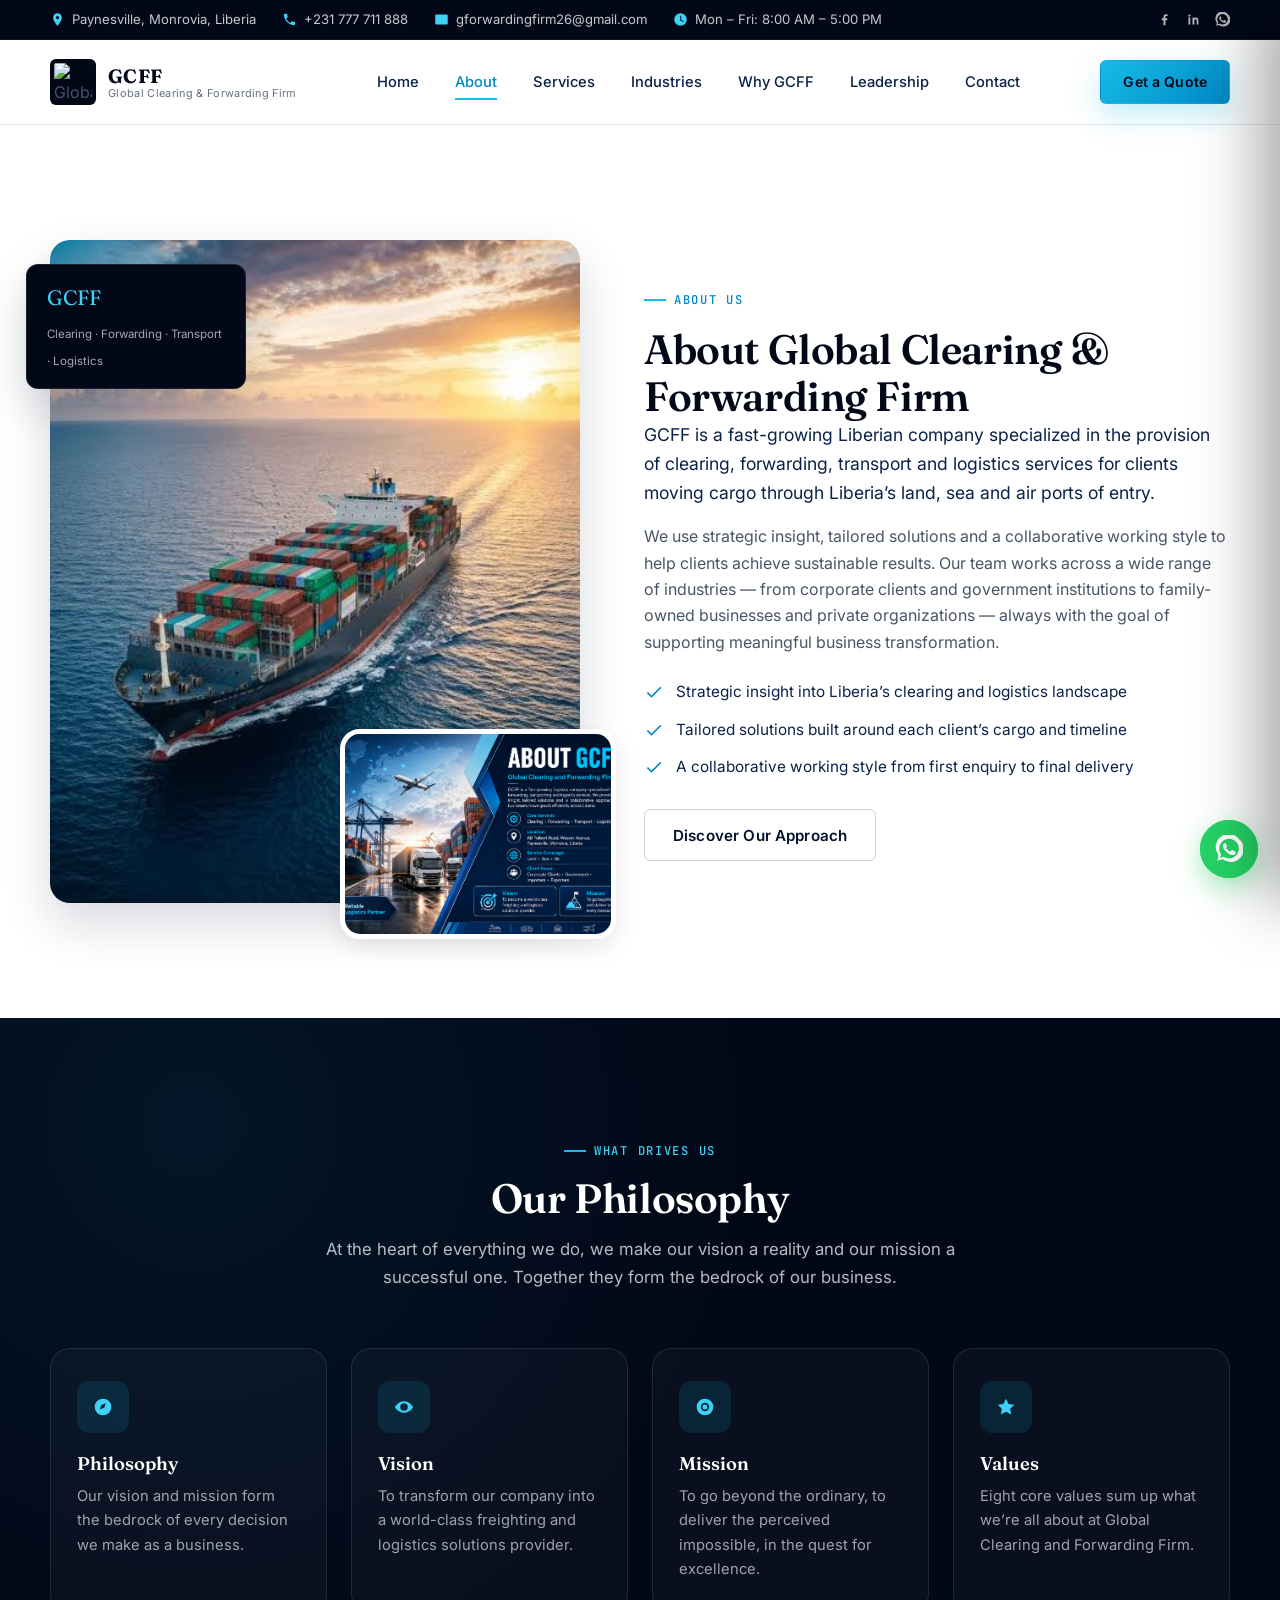
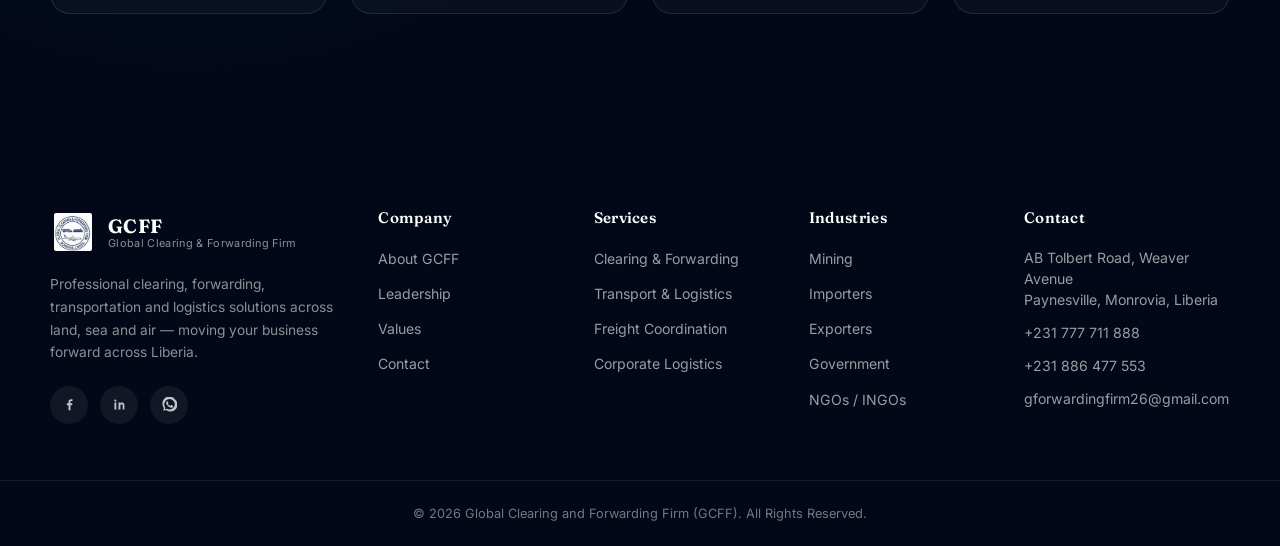
==== about.html @ 7c4c85eb "Add files via upload" ====
<!DOCTYPE html>
<html lang="en">
<head>
  <meta charset="UTF-8">
  <meta name="viewport" content="width=device-width, initial-scale=1.0">
  <title>Global Clearing & Forwarding Firm | Clearing, Transport & Logistics Liberia</title>
  <meta name="description" content="GCFF (Global Clearing and Forwarding Firm) provides professional clearing, forwarding, transportation and logistics solutions across land, sea and air in Paynesville, Monrovia, Liberia. Request a quote today.">
  <meta name="keywords" content="clearing and forwarding Liberia, freight forwarding Monrovia, customs clearing Liberia, logistics company Liberia, transport company Paynesville, GCFF, sea freight Liberia, air freight Liberia, land freight Liberia">
  <meta name="author" content="Global Clearing and Forwarding Firm (GCFF)">
  <meta name="theme-color" content="#0a1128">
  <link rel="canonical" href="https://www.gcffliberia.com/">

  <!-- Open Graph -->
  <meta property="og:type" content="website">
  <meta property="og:site_name" content="Global Clearing and Forwarding Firm">
  <meta property="og:title" content="Global Clearing & Forwarding Firm | Clearing, Transport & Logistics Liberia">
  <meta property="og:description" content="Professional clearing, forwarding, transportation and logistics solutions across land, sea and air. Serving importers, exporters, mining companies, NGOs and government agencies across Liberia.">
  <meta property="og:image" content="Image/background.jpeg">
  <meta property="og:url" content="https://www.gcffliberia.com/">
  <meta property="og:locale" content="en_LR">

  <!-- Twitter -->
  <meta name="twitter:card" content="summary_large_image">
  <meta name="twitter:title" content="Global Clearing & Forwarding Firm | Liberia Logistics Partner">
  <meta name="twitter:description" content="Clearing, forwarding, transport and logistics across land, sea and air in Liberia.">
  <meta name="twitter:image" content="Image/background.jpeg">

  <!-- Favicons -->
  <link rel="icon" type="image/png" sizes="32x32" href="Image/About1.png">
  <link rel="icon" type="image/png" sizes="16x16" href="Image/About1.png">
  <link rel="apple-touch-icon" sizes="180x180" href="Image/About1.png">

  <!-- Fonts -->
  <link rel="preconnect" href="https://fonts.googleapis.com">
  <link rel="preconnect" href="https://fonts.gstatic.com" crossorigin>
  <link href="https://fonts.googleapis.com/css2?family=Fraunces:opsz,wght@9..144,500;9..144,600;9..144,700&family=Inter:wght@400;500;600;700;800&family=JetBrains+Mono:wght@400;500&display=swap" rel="stylesheet">

  <!-- Styles -->
  <link rel="stylesheet" href="style.css">
</head>
<body>

  <a class="skip-link" href="#main-content">Skip to main content</a>

  <!-- =========================================================
       TOP UTILITY BAR
  ========================================================== -->
  <div class="utility-bar" id="utilityBar">
    <div class="container utility-bar__inner">
      <ul class="utility-bar__info">
        <li class="utility-bar__item">
          <svg class="icon icon--sm" aria-hidden="true" focusable="false"><use href="#icon-pin"></use></svg>
          <span>Paynesville, Monrovia, Liberia</span>
        </li>
        <li class="utility-bar__item">
          <svg class="icon icon--sm" aria-hidden="true" focusable="false"><use href="#icon-phone"></use></svg>
          <a href="tel:+231777711888">+231 777 711 888</a>
        </li>
        <li class="utility-bar__item">
          <svg class="icon icon--sm" aria-hidden="true" focusable="false"><use href="#icon-mail"></use></svg>
          <a href="mailto:gforwardingfirm26@gmail.com">gforwardingfirm26@gmail.com</a>
        </li>
        <li class="utility-bar__item utility-bar__item--hours">
          <svg class="icon icon--sm" aria-hidden="true" focusable="false"><use href="#icon-clock"></use></svg>
          <span>Mon&nbsp;&ndash;&nbsp;Fri: 8:00&nbsp;AM&nbsp;&ndash;&nbsp;5:00&nbsp;PM</span>
        </li>
      </ul>
      <ul class="utility-bar__social" aria-label="Social media links">
        <li><a href="https://www.facebook.com/gcaffirm" aria-label="GCFF on Facebook"><svg class="icon icon--sm" aria-hidden="true" focusable="false"><use href="#icon-facebook"></use></svg></a></li>
        <li><a href="#" aria-label="GCFF on LinkedIn"><svg class="icon icon--sm" aria-hidden="true" focusable="false"><use href="#icon-linkedin"></use></svg></a></li>
        <li><a href="https://wa.me/231886550324" aria-label="Chat with GCFF on WhatsApp"><svg class="icon icon--sm" aria-hidden="true" focusable="false"><use href="#icon-whatsapp"></use></svg></a></li>
      </ul>
    </div>
  </div>

  <!-- =========================================================
       HEADER / MAIN NAVIGATION
  ========================================================== -->
  <header class="site-header" id="siteHeader">
    <div class="container site-header__inner">
      <a href="index.html" class="brand" aria-label="Global Clearing and Forwarding Firm — Home">
        <img src="Image/Logo2.jpeg" alt="Global Clearing and Forwarding Firm Logo" class="brand__logo" width="52" height="52">
        <span class="brand__text">
          <span class="brand__name">GCFF</span>
          <span class="brand__tagline">Global Clearing &amp; Forwarding Firm</span>
        </span>
      </a>

      <nav class="main-nav" id="mainNav" aria-label="Primary navigation">
        <ul class="main-nav__list">
          <li><a href="index.html" class="main-nav__link">Home</a></li>
          <li><a href="about.html" class="main-nav__link is-active" aria-current="page">About</a></li>
          <li><a href="service.html" class="main-nav__link">Services</a></li>
          <li><a href="industries.html" class="main-nav__link">Industries</a></li>
          <li><a href="why-gcff.html" class="main-nav__link">Why GCFF</a></li>
          <li><a href="leadership.html" class="main-nav__link">Leadership</a></li>
          <li><a href="contact.html" class="main-nav__link">Contact</a></li>
        </ul>
      </nav>

      <div class="site-header__actions">
        <a href="quote.html" class="btn btn-primary btn-nav-quote">Get a Quote</a>
        <button type="button" class="menu-toggle" id="menuToggle" aria-label="Open menu" aria-expanded="false" aria-controls="mobileNav">
          <span class="menu-toggle__line"></span>
          <span class="menu-toggle__line"></span>
          <span class="menu-toggle__line"></span>
        </button>
      </div>
    </div>
  </header>

  <!-- Mobile navigation overlay + panel -->
  <div class="mobile-nav-overlay" id="mobileNavOverlay" hidden></div>
  <nav class="mobile-nav" id="mobileNav" aria-label="Mobile navigation" hidden>
    <div class="mobile-nav__header">
      <span class="brand__name">GCFF</span>
      <button type="button" class="mobile-nav__close" id="mobileNavClose" aria-label="Close menu">
        <svg class="icon" aria-hidden="true" focusable="false"><use href="#icon-close"></use></svg>
      </button>
    </div>
    <ul class="mobile-nav__list">
      <li><a href="index.html" class="mobile-nav__link">Home</a></li>
      <li><a href="about.html" class="mobile-nav__link is-active" aria-current="page">About</a></li>
      <li><a href="service.html" class="mobile-nav__link">Services</a></li>
      <li><a href="industries.html" class="mobile-nav__link">Industries</a></li>
      <li><a href="why-gcff.html" class="mobile-nav__link">Why GCFF</a></li>
      <li><a href="leadership.html" class="mobile-nav__link">Leadership</a></li>
      <li><a href="contact.html" class="mobile-nav__link">Contact</a></li>
    </ul>
    <div class="mobile-nav__footer">
      <a href="quote.html" class="btn btn-primary btn-block">Get a Quote</a>
      <a href="tel:+231777711888" class="btn btn-outline btn-block">Call Us Now</a>
    </div>
  </nav>

  <main id="main-content">

    <!-- =========================================================
         ABOUT GCFF
    ========================================================== -->
    <section class="section about" id="about">
      <div class="container about__grid">
        <div class="about__media reveal">
          <div class="about__media-frame">
            <img src="Image/images.jpeg" alt="GCFF logistics team coordinating cargo operations at a port" class="about__image">
          </div>
          <div class="about__media-frame about__media-frame--secondary">
            <img src="Image/About1.png" alt="Stacked cargo containers at a Liberian port ready for clearing" class="about__image">
          </div>
          <div class="about__badge">
            <span class="about__badge-value">GCFF</span>
            <span class="about__badge-label">Clearing &middot; Forwarding &middot; Transport &middot; Logistics</span>
          </div>
        </div>

        <div class="about__content reveal">
          <p class="eyebrow">About Us</p>
          <h2 class="section-heading">About Global Clearing &amp; Forwarding Firm</h2>
          <p class="about__lead">
            GCFF is a fast-growing Liberian company specialized in the provision of clearing,
            forwarding, transport and logistics services for clients moving cargo through
            Liberia&rsquo;s land, sea and air ports of entry.
          </p>
          <p>
            We use strategic insight, tailored solutions and a collaborative working style to help
            clients achieve sustainable results. Our team works across a wide range of industries
            &mdash; from corporate clients and government institutions to family-owned businesses and
            private organizations &mdash; always with the goal of supporting meaningful business
            transformation.
          </p>

          <ul class="about__pillars">
            <li>
              <svg class="icon" aria-hidden="true" focusable="false"><use href="#icon-check"></use></svg>
              Strategic insight into Liberia&rsquo;s clearing and logistics landscape
            </li>
            <li>
              <svg class="icon" aria-hidden="true" focusable="false"><use href="#icon-check"></use></svg>
              Tailored solutions built around each client&rsquo;s cargo and timeline
            </li>
            <li>
              <svg class="icon" aria-hidden="true" focusable="false"><use href="#icon-check"></use></svg>
              A collaborative working style from first enquiry to final delivery
            </li>
          </ul>

          <a href="service.html" class="btn btn-outline">Discover Our Approach</a>
        </div>
      </div>
    </section>

    <!-- =========================================================
         PHILOSOPHY SECTION (dark)
    ========================================================== -->
    <section class="section philosophy" id="philosophy">
      <div class="container">
        <div class="section-intro section-intro--center reveal">
          <p class="eyebrow eyebrow--light">What Drives Us</p>
          <h2 class="section-heading section-heading--light">Our Philosophy</h2>
          <p class="section-intro__copy section-intro__copy--light">
            At the heart of everything we do, we make our vision a reality and our mission a
            successful one. Together they form the bedrock of our business.
          </p>
        </div>

        <div class="philosophy__grid">
          <article class="philosophy-card reveal">
            <span class="philosophy-card__icon"><svg class="icon" aria-hidden="true" focusable="false"><use href="#icon-compass"></use></svg></span>
            <h3 class="philosophy-card__title">Philosophy</h3>
            <p class="philosophy-card__copy">Our vision and mission form the bedrock of every decision we make as a business.</p>
          </article>
          <article class="philosophy-card reveal">
            <span class="philosophy-card__icon"><svg class="icon" aria-hidden="true" focusable="false"><use href="#icon-eye"></use></svg></span>
            <h3 class="philosophy-card__title">Vision</h3>
            <p class="philosophy-card__copy">To transform our company into a world-class freighting and logistics solutions provider.</p>
          </article>
          <article class="philosophy-card reveal">
            <span class="philosophy-card__icon"><svg class="icon" aria-hidden="true" focusable="false"><use href="#icon-target"></use></svg></span>
            <h3 class="philosophy-card__title">Mission</h3>
            <p class="philosophy-card__copy">To go beyond the ordinary, to deliver the perceived impossible, in the quest for excellence.</p>
          </article>
          <article class="philosophy-card reveal">
            <span class="philosophy-card__icon"><svg class="icon" aria-hidden="true" focusable="false"><use href="#icon-star"></use></svg></span>
            <h3 class="philosophy-card__title">Values</h3>
            <p class="philosophy-card__copy">Eight core values sum up what we&rsquo;re all about at Global Clearing and Forwarding Firm.</p>
          </article>
        </div>
      </div>
    </section>

  </main>

  <!-- =========================================================
       FOOTER
  ========================================================== -->
  <footer class="site-footer">
    <div class="container site-footer__top">
      <div class="footer-col footer-col--brand">
        <a href="index.html" class="brand brand--footer" aria-label="Global Clearing and Forwarding Firm — Home">
          <img src="Image/Logo.jpeg" alt="Global Clearing and Forwarding Firm Logo" class="brand__logo" width="46" height="46">
          <span class="brand__text">
            <span class="brand__name">GCFF</span>
            <span class="brand__tagline">Global Clearing &amp; Forwarding Firm</span>
          </span>
        </a>
        <p class="footer-col__copy">
          Professional clearing, forwarding, transportation and logistics solutions across land,
          sea and air &mdash; moving your business forward across Liberia.
        </p>
        <ul class="footer-social" aria-label="Social media links">
          <li><a href="https://www.facebook.com/gcaffirm" aria-label="GCFF on Facebook"><svg class="icon icon--sm" aria-hidden="true" focusable="false"><use href="#icon-facebook"></use></svg></a></li>
          <li><a href="#" aria-label="GCFF on LinkedIn"><svg class="icon icon--sm" aria-hidden="true" focusable="false"><use href="#icon-linkedin"></use></svg></a></li>
          <li><a href="https://wa.me/231886550324" aria-label="Chat with GCFF on WhatsApp"><svg class="icon icon--sm" aria-hidden="true" focusable="false"><use href="#icon-whatsapp"></use></svg></a></li>
        </ul>
      </div>

      <nav class="footer-col" aria-label="Company links">
        <h3 class="footer-col__title">Company</h3>
        <ul class="footer-col__list">
          <li><a href="about.html">About GCFF</a></li>
          <li><a href="leadership.html">Leadership</a></li>
          <li><a href="why-gcff.html#values">Values</a></li>
          <li><a href="contact.html">Contact</a></li>
        </ul>
      </nav>

      <nav class="footer-col" aria-label="Services links">
        <h3 class="footer-col__title">Services</h3>
        <ul class="footer-col__list">
          <li><a href="service.html">Clearing &amp; Forwarding</a></li>
          <li><a href="service.html">Transport &amp; Logistics</a></li>
          <li><a href="service.html">Freight Coordination</a></li>
          <li><a href="service.html">Corporate Logistics</a></li>
        </ul>
      </nav>

      <nav class="footer-col" aria-label="Industries links">
        <h3 class="footer-col__title">Industries</h3>
        <ul class="footer-col__list">
          <li><a href="industries.html">Mining</a></li>
          <li><a href="industries.html">Importers</a></li>
          <li><a href="industries.html">Exporters</a></li>
          <li><a href="industries.html">Government</a></li>
          <li><a href="industries.html">NGOs / INGOs</a></li>
        </ul>
      </nav>

      <div class="footer-col">
        <h3 class="footer-col__title">Contact</h3>
        <ul class="footer-col__list footer-col__list--contact">
          <li>AB Tolbert Road, Weaver Avenue<br>Paynesville, Monrovia, Liberia</li>
          <li><a href="tel:+231777711888">+231 777 711 888</a></li>
          <li><a href="tel:+231886477553">+231 886 477 553</a></li>
          <li><a href="mailto:gforwardingfirm26@gmail.com">gforwardingfirm26@gmail.com</a></li>
        </ul>
      </div>
    </div>

    <div class="site-footer__bottom">
      <div class="container site-footer__bottom-inner">
        <p>&copy; <span id="currentYear"></span> Global Clearing and Forwarding Firm (GCFF). All Rights Reserved.</p>
      </div>
    </div>
  </footer>

  <!-- Floating WhatsApp button -->
  <a class="floating-whatsapp" href="https://wa.me/231886550324" target="_blank" rel="noopener" aria-label="Chat with GCFF on WhatsApp">
    <svg class="icon" aria-hidden="true" focusable="false"><use href="#icon-whatsapp"></use></svg>
  </a>

  <!-- Back to top -->
  <button type="button" class="back-to-top" id="backToTop" aria-label="Back to top" hidden>
    <svg class="icon" aria-hidden="true" focusable="false"><use href="#icon-chevron-up"></use></svg>
  </button>

  <!-- =========================================================
       SVG ICON SPRITE (inline defs, used via <use>)
  ========================================================== -->
  <svg xmlns="http://www.w3.org/2000/svg" style="display:none">
    <defs>
      <symbol id="icon-pin" viewBox="0 0 24 24"><path fill="currentColor" d="M12 2C8.13 2 5 5.13 5 9c0 5.25 7 13 7 13s7-7.75 7-13c0-3.87-3.13-7-7-7zm0 9.5A2.5 2.5 0 1 1 12 6.5a2.5 2.5 0 0 1 0 5z"/></symbol>
      <symbol id="icon-phone" viewBox="0 0 24 24"><path fill="currentColor" d="M6.6 10.8c1.4 2.8 3.8 5.1 6.6 6.6l2.2-2.2c.3-.3.7-.4 1-.2 1.1.4 2.3.6 3.6.6.6 0 1 .4 1 1V20c0 .6-.4 1-1 1C10.9 21 3 13.1 3 3.9c0-.6.4-1 1-1h3.5c.6 0 1 .4 1 1 0 1.2.2 2.4.6 3.6.1.4 0 .8-.3 1L6.6 10.8z"/></symbol>
      <symbol id="icon-mail" viewBox="0 0 24 24"><path fill="currentColor" d="M4 4h16a2 2 0 0 1 2 2v12a2 2 0 0 1-2 2H4a2 2 0 0 1-2-2V6a2 2 0 0 1 2-2zm16 4-8 5-8-5V6l8 5 8-5v2z"/></symbol>
      <symbol id="icon-clock" viewBox="0 0 24 24"><path fill="currentColor" d="M12 2a10 10 0 1 0 0 20 10 10 0 0 0 0-20zm1 10.4 4.2 2.5-.7 1.2-5-3V6h1.5v6.4z"/></symbol>
      <symbol id="icon-facebook" viewBox="0 0 24 24"><path fill="currentColor" d="M13.5 21v-8h2.7l.4-3.1h-3.1V8c0-.9.3-1.5 1.6-1.5h1.7V3.6C16.5 3.5 15.5 3.4 14.4 3.4c-2.4 0-4 1.5-4 4.2v2.3H7.7V13h2.7v8h3.1z"/></symbol>
      <symbol id="icon-linkedin" viewBox="0 0 24 24"><path fill="currentColor" d="M6.9 8.6H3.9V20h3V8.6zM5.4 4a1.7 1.7 0 1 0 0 3.5A1.7 1.7 0 0 0 5.4 4zM20.1 20h-3v-5.9c0-1.4-.5-2.4-1.8-2.4-1 0-1.5.7-1.8 1.3-.1.2-.1.5-.1.9V20h-3s.1-10.4 0-11.4h3v1.6c.4-.6 1.1-1.6 2.8-1.6 2.1 0 3.6 1.3 3.6 4.2V20z"/></symbol>
      <symbol id="icon-whatsapp" viewBox="0 0 24 24"><path fill="currentColor" d="M20.5 3.5A11 11 0 0 0 3 17.4L2 22l4.7-1.2A11 11 0 1 0 20.5 3.5zM12 20a8.4 8.4 0 0 1-4.3-1.2l-.3-.2-3 .8.8-2.9-.2-.3A8.4 8.4 0 1 1 12 20zm4.6-6.3c-.2-.1-1.5-.7-1.7-.8-.2-.1-.4-.1-.6.1-.2.2-.7.8-.8 1-.1.2-.3.2-.6.1-.2-.1-1-.4-2-1.2-.7-.6-1.2-1.4-1.4-1.6-.1-.2 0-.4.1-.5.1-.1.2-.3.4-.4.1-.2.2-.3.2-.5.1-.2 0-.4 0-.5-.1-.1-.6-1.5-.8-2-.2-.5-.4-.4-.6-.4h-.5c-.2 0-.5.1-.7.3-.2.2-.9.9-.9 2.2s1 2.6 1.1 2.7c.1.2 2 3 4.7 4.2.7.3 1.2.5 1.6.6.7.2 1.3.2 1.8.1.5-.1 1.5-.6 1.7-1.2.2-.6.2-1.1.2-1.2-.1-.1-.3-.2-.5-.3z"/></symbol>
      <symbol id="icon-arrow-right" viewBox="0 0 24 24"><path fill="currentColor" d="M13 5l7 7-7 7-1.4-1.4L16.2 13H4v-2h12.2l-4.6-4.6L13 5z"/></symbol>
      <symbol id="icon-chevron-down" viewBox="0 0 24 24"><path fill="currentColor" d="M12 15.4 4.6 8l1.4-1.4L12 12.6l6-6L19.4 8z"/></symbol>
      <symbol id="icon-chevron-up" viewBox="0 0 24 24"><path fill="currentColor" d="M12 8.6 19.4 16 18 17.4 12 11.4l-6 6L4.6 16z"/></symbol>
      <symbol id="icon-close" viewBox="0 0 24 24"><path fill="currentColor" d="M18.3 5.7 12 12l6.3 6.3-1.4 1.4L10.6 13.4 4.3 19.7 2.9 18.3 9.2 12 2.9 5.7 4.3 4.3 10.6 10.6 16.9 4.3z"/></symbol>
      <symbol id="icon-file" viewBox="0 0 24 24"><path fill="currentColor" d="M14 2H6a2 2 0 0 0-2 2v16a2 2 0 0 0 2 2h12a2 2 0 0 0 2-2V8l-6-6zm0 6V3.5L19.5 9H15a1 1 0 0 1-1-1z"/></symbol>
      <symbol id="icon-globe" viewBox="0 0 24 24"><path fill="currentColor" d="M12 2a10 10 0 1 0 0 20 10 10 0 0 0 0-20zm6.9 8h-2.7a15 15 0 0 0-1.3-4.9A8 8 0 0 1 18.9 10zm-6.9-6c.8 1.2 1.7 3.1 2.1 6H9.9c.4-2.9 1.3-4.8 2.1-6zM4.1 10a8 8 0 0 1 4-4.9A15 15 0 0 0 6.8 10H4.1zm0 2h2.7a15 15 0 0 0 1.3 5A8 8 0 0 1 4.1 12zM12 20c-.8-1.2-1.7-3.1-2.1-6h4.2c-.4 2.9-1.3 4.8-2.1 6zm3.9-.9a15 15 0 0 0 1.3-5h2.7a8 8 0 0 1-4 5z"/></symbol>
      <symbol id="icon-map" viewBox="0 0 24 24"><path fill="currentColor" d="M15 4l-6 2-6-2v16l6 2 6-2 6 2V6zM9 6.6l6-2v13.8l-6 2z"/></symbol>
      <symbol id="icon-briefcase" viewBox="0 0 24 24"><path fill="currentColor" d="M10 2h4a2 2 0 0 1 2 2v2h3a2 2 0 0 1 2 2v3H3V8a2 2 0 0 1 2-2h3V4a2 2 0 0 1 2-2zm0 4h4V4h-4zM3 12h18v7a2 2 0 0 1-2 2H5a2 2 0 0 1-2-2z"/></symbol>
      <symbol id="icon-heart" viewBox="0 0 24 24"><path fill="currentColor" d="M12 21s-7.5-4.6-10-9.3C.5 8 2.3 4.5 6 4c2-.3 3.8.7 6 3 2.2-2.3 4-3.3 6-3 3.7.5 5.5 4 4 7.7C19.5 16.4 12 21 12 21z"/></symbol>
      <symbol id="icon-check" viewBox="0 0 24 24"><path fill="currentColor" d="M9 16.2 4.8 12l-1.4 1.4L9 19 21 7l-1.4-1.4z"/></symbol>
      <symbol id="icon-compass" viewBox="0 0 24 24"><path fill="currentColor" d="M12 2a10 10 0 1 0 0 20 10 10 0 0 0 0-20zm3.5 5.5-2 5.5-5.5 2 2-5.5z"/></symbol>
      <symbol id="icon-eye" viewBox="0 0 24 24"><path fill="currentColor" d="M12 5c-5.4 0-9.3 4.1-11 7 1.7 2.9 5.6 7 11 7s9.3-4.1 11-7c-1.7-2.9-5.6-7-11-7zm0 11.5A4.5 4.5 0 1 1 12 7.5a4.5 4.5 0 0 1 0 9z"/></symbol>
      <symbol id="icon-target" viewBox="0 0 24 24"><path fill="currentColor" d="M12 2a10 10 0 1 0 0 20 10 10 0 0 0 0-20zm0 15a5 5 0 1 1 0-10 5 5 0 0 1 0 10zm0-8a3 3 0 1 0 0 6 3 3 0 0 0 0-6z"/></symbol>
      <symbol id="icon-star" viewBox="0 0 24 24"><path fill="currentColor" d="M12 2l3.1 6.3 6.9 1-5 4.9 1.2 6.8L12 17.8 5.8 21l1.2-6.8-5-4.9 6.9-1z"/></symbol>
      <symbol id="icon-container" viewBox="0 0 24 24"><path fill="currentColor" d="M3 6h18v3H3zM3 11h18v3H3zM3 16h18v3H3z"/></symbol>
      <symbol id="icon-truck" viewBox="0 0 24 24"><path fill="currentColor" d="M3 6h11v7h1.5l2-3H21l1 3v3h-2a2 2 0 1 1-4 0H9a2 2 0 1 1-4 0H3zm4 10.5a1 1 0 1 0 0-2 1 1 0 0 0 0 2zm10 0a1 1 0 1 0 0-2 1 1 0 0 0 0 2z"/></symbol>
      <symbol id="icon-plane" viewBox="0 0 24 24"><path fill="currentColor" d="M2 16l20-7-20-7v6l14 1-14 1z"/></symbol>
      <symbol id="icon-building" viewBox="0 0 24 24"><path fill="currentColor" d="M4 22V3h10v6h6v13h-6v-4h-4v4zm2-2h2v-2H6zm0-4h2v-2H6zm0-4h2V10H6zm4 8h2v-2h-2zm0-4h2v-2h-2zm0-4h2V10h-2zm0-4h2V6h-2zm6 12h2v-2h-2zm0-4h2v-2h-2z"/></symbol>
      <symbol id="icon-shield" viewBox="0 0 24 24"><path fill="currentColor" d="M12 2 4 5v6c0 5 3.4 9.4 8 11 4.6-1.6 8-6 8-11V5z"/></symbol>
      <symbol id="icon-scale" viewBox="0 0 24 24"><path fill="currentColor" d="M12 2v2m0 0-5 10h10zM12 4l5 10H7zm-9 8h4m14 0h4M4 12a2 2 0 1 0 4 0M16 12a2 2 0 1 0 4 0M6 22h12v-1H6z"/></symbol>
      <symbol id="icon-badge" viewBox="0 0 24 24"><path fill="currentColor" d="M12 1l3 5 5 1-4 4 1 5-5-2-5 2 1-5-4-4 5-1zM8 17l-2 6 6-2 6 2-2-6"/></symbol>
      <symbol id="icon-handshake" viewBox="0 0 24 24"><path fill="currentColor" d="M11 6 8 9l-4-4-3 3 7 7 3-3 2 2 6-6-3-3-3 3zM2 13l3 3 5-5-3-3z"/></symbol>
      <symbol id="icon-anchor" viewBox="0 0 24 24"><path fill="currentColor" d="M12 2a2 2 0 1 1 0 4 2 2 0 0 1 0-4zm-1 5h2v3.9h4.5A6.5 6.5 0 0 1 13 17.4V21h-2v-3.6a6.5 6.5 0 0 1-4.5-6.5H11z"/></symbol>
      <symbol id="icon-mining" viewBox="0 0 24 24"><path fill="currentColor" d="M2 20 8 6l3 6 2-4 3 6 2-4 4 10z"/></symbol>
      <symbol id="icon-import" viewBox="0 0 24 24"><path fill="currentColor" d="M12 3v10.2l3.6-3.6L17 11l-5 5-5-5 1.4-1.4L12 13.2V3zM4 19h16v2H4z"/></symbol>
      <symbol id="icon-export" viewBox="0 0 24 24"><path fill="currentColor" d="M12 21V10.8L8.4 14.4 7 13l5-5 5 5-1.4 1.4L12 10.8V21zM4 3h16v2H4z"/></symbol>
      <symbol id="icon-government" viewBox="0 0 24 24"><path fill="currentColor" d="M12 2 2 8h20zM4 10v8H2v2h20v-2h-2v-8h-2v8h-3v-8h-2v8h-3v-8H8v8H6v-8z"/></symbol>
      <symbol id="icon-ngo" viewBox="0 0 24 24"><path fill="currentColor" d="M12 21s-7.5-4.6-10-9.3C.5 8 2.3 4.5 6 4c2-.3 3.8.7 6 3 2.2-2.3 4-3.3 6-3 3.7.5 5.5 4 4 7.7C19.5 16.4 12 21 12 21z"/></symbol>
      <symbol id="icon-log" viewBox="0 0 24 24"><path fill="currentColor" d="M3 4h18v3H3zM3 17h18v3H3zM6 8h12v6H6z"/></symbol>
      <symbol id="icon-smile" viewBox="0 0 24 24"><path fill="currentColor" d="M12 2a10 10 0 1 0 0 20 10 10 0 0 0 0-20zM8.5 9.5a1.5 1.5 0 1 1 0 3 1.5 1.5 0 0 1 0-3zm7 0a1.5 1.5 0 1 1 0 3 1.5 1.5 0 0 1 0-3zM7 14h10a5 5 0 0 1-10 0z"/></symbol>
      <symbol id="icon-bulb" viewBox="0 0 24 24"><path fill="currentColor" d="M9 21h6v-1H9zm3-19a7 7 0 0 0-4 12.7c.6.5 1 1.2 1 2.3h6c0-1.1.4-1.8 1-2.3A7 7 0 0 0 12 2z"/></symbol>
      <symbol id="icon-spark" viewBox="0 0 24 24"><path fill="currentColor" d="M12 2l1.8 6.2L20 10l-6.2 1.8L12 18l-1.8-6.2L4 10l6.2-1.8z"/></symbol>
      <symbol id="icon-book" viewBox="0 0 24 24"><path fill="currentColor" d="M4 4h8a2 2 0 0 1 2 2v14a2 2 0 0 0-2-2H4zm16 0h-8a2 2 0 0 0-2 2v14a2 2 0 0 1 2-2h8z"/></symbol>
    </defs>
  </svg>

  <!-- EmailJS SDK (must load before script.js, which is deferred) -->
  <script src="https://cdn.jsdelivr.net/npm/@emailjs/browser@4/dist/email.min.js"></script>
  <script src="script.js" defer></script>
</body>
</html>
---- style.css ----
/* ==========================================================================
   GLOBAL CLEARING AND FORWARDING FIRM (GCFF)
   style.css — Premium corporate logistics stylesheet
   ========================================================================== */

/* ==========================================================================
   1. DESIGN TOKENS
   ========================================================================== */
:root {
  /* Core palette */
  --navy-950: #020817;
  --navy-900: #04122f;
  --navy-850: #061a3d;
  --navy-800: #0a2249;
  --navy-700: #10305f;
  --blue-600: #0089c4;
  --cyan-500: #16bce8;
  --cyan-400: #3fd0f5;
  --cyan-300: #7fe1f7;
  --white: #ffffff;
  --gray-50: #f7f9fc;
  --gray-100: #eef2f6;
  --gray-200: #e2e8f0;
  --gray-300: #cad2dc;
  --gray-500: #8592a3;
  --gray-600: #657080;
  --gray-800: #283342;
  --text-dark: #101828;
  --text-body-color: #495566;

  /* Semantic */
  --success: #1a9c6b;
  --error: #d64545;

  /* Surfaces */
  --surface-light: var(--white);
  --surface-muted: var(--gray-50);
  --surface-dark: var(--navy-900);
  --surface-dark-alt: var(--navy-850);
  --border-light: var(--gray-200);
  --border-dark: rgba(255, 255, 255, 0.1);

  /* Shadows */
  --shadow-sm: 0 2px 8px rgba(4, 18, 47, 0.06);
  --shadow-md: 0 8px 24px rgba(4, 18, 47, 0.1);
  --shadow-lg: 0 20px 48px rgba(4, 18, 47, 0.16);
  --shadow-cyan: 0 12px 30px rgba(22, 188, 232, 0.25);

  /* Layout */
  --container-width: 1180px;
  --container-wide: 1320px;
  --header-height: 84px;
  --header-height-scrolled: 68px;
  --utility-height: 40px;
  --radius-sm: 6px;
  --radius-md: 12px;
  --radius-lg: 20px;
  --radius-pill: 999px;

  /* Spacing rhythm */
  --section-pad-y: clamp(64px, 9vw, 140px);
  --section-pad-y-tight: clamp(48px, 6vw, 96px);

  /* Motion */
  --ease: cubic-bezier(0.22, 1, 0.36, 1);
  --transition-fast: 0.18s var(--ease);
  --transition-base: 0.32s var(--ease);
  --transition-slow: 0.6s var(--ease);

  /* Typography */
  --font-display: "Fraunces", "Georgia", serif;
  --font-body: "Inter", -apple-system, BlinkMacSystemFont, "Segoe UI", sans-serif;
  --font-mono: "JetBrains Mono", "SFMono-Regular", monospace;
}

/* ==========================================================================
   2. RESET
   ========================================================================== */
*,
*::before,
*::after {
  box-sizing: border-box;
  margin: 0;
  padding: 0;
}

html {
  scroll-behavior: smooth;
  -webkit-text-size-adjust: 100%;
}

body {
  font-family: var(--font-body);
  font-size: 16px;
  line-height: 1.65;
  color: var(--text-body-color);
  background: var(--white);
  -webkit-font-smoothing: antialiased;
  -moz-osx-font-smoothing: grayscale;
  text-rendering: optimizeLegibility;
  overflow-x: hidden;
}

body.menu-open {
  overflow: hidden;
}

img {
  max-width: 100%;
  display: block;
  height: auto;
}

a {
  color: inherit;
  text-decoration: none;
}

ul,
ol {
  list-style: none;
}

button,
input,
select,
textarea {
  font: inherit;
  color: inherit;
  background: none;
  border: none;
}

button {
  cursor: pointer;
}

h1, h2, h3, h4, h5, h6 {
  font-family: var(--font-display);
  color: var(--navy-950);
  font-weight: 600;
  line-height: 1.15;
}

svg {
  display: block;
}

.icon {
  width: 20px;
  height: 20px;
  flex-shrink: 0;
}

.icon--sm {
  width: 15px;
  height: 15px;
}

.icon--lg {
  width: 40px;
  height: 40px;
}

:focus-visible {
  outline: 2px solid var(--cyan-500);
  outline-offset: 3px;
  border-radius: 4px;
}

::selection {
  background: var(--cyan-500);
  color: var(--navy-950);
}

/* ==========================================================================
   3. LAYOUT PRIMITIVES
   ========================================================================== */
.container {
  width: min(var(--container-width), calc(100% - 40px));
  margin-inline: auto;
}

.section {
  padding-block: var(--section-pad-y);
  position: relative;
}

.section-intro {
  max-width: 640px;
  margin-bottom: 56px;
}

.section-intro--center {
  max-width: 680px;
  margin-inline: auto;
  text-align: center;
}

.section-intro__copy {
  margin-top: 14px;
  color: var(--text-body-color);
  font-size: 1.05rem;
}

.section-intro__copy--light {
  color: rgba(255, 255, 255, 0.72);
}

.eyebrow {
  display: inline-flex;
  align-items: center;
  gap: 8px;
  font-family: var(--font-mono);
  font-size: 0.76rem;
  font-weight: 500;
  letter-spacing: 0.14em;
  text-transform: uppercase;
  color: var(--blue-600);
  margin-bottom: 14px;
}

.eyebrow::before {
  content: "";
  width: 22px;
  height: 2px;
  background: var(--cyan-500);
  display: inline-block;
}

.eyebrow--light {
  color: var(--cyan-400);
}

.section-heading {
  font-size: clamp(1.9rem, 3.2vw, 2.6rem);
  color: var(--navy-950);
  letter-spacing: -0.01em;
}

.section-heading--light {
  color: var(--white);
}

/* Skip link */
.skip-link {
  position: absolute;
  left: -999px;
  top: auto;
  z-index: 10000;
  background: var(--cyan-500);
  color: var(--navy-950);
  padding: 12px 20px;
  font-weight: 600;
  border-radius: var(--radius-sm);
}

.skip-link:focus {
  left: 20px;
  top: 20px;
}

/* ==========================================================================
   4. BUTTON SYSTEM
   ========================================================================== */
.btn {
  display: inline-flex;
  align-items: center;
  justify-content: center;
  gap: 10px;
  height: 52px;
  padding-inline: 28px;
  border-radius: var(--radius-sm);
  font-weight: 600;
  font-size: 0.95rem;
  letter-spacing: 0.01em;
  transition: transform var(--transition-fast), box-shadow var(--transition-fast),
    background var(--transition-fast), color var(--transition-fast), border-color var(--transition-fast);
  white-space: nowrap;
  border: 1.5px solid transparent;
}

.btn svg {
  transition: transform var(--transition-fast);
}

.btn-lg {
  height: 56px;
  padding-inline: 34px;
  font-size: 1rem;
}

.btn-primary {
  background: linear-gradient(135deg, var(--cyan-500), var(--blue-600));
  color: var(--navy-950);
  box-shadow: var(--shadow-cyan);
}

.btn-primary:hover {
  transform: translateY(-2px);
  box-shadow: 0 16px 36px rgba(22, 188, 232, 0.34);
}

.btn-primary:hover svg {
  transform: translateX(3px);
}

.btn-outline {
  border-color: var(--gray-300);
  color: var(--navy-900);
  background: var(--white);
}

.btn-outline:hover {
  border-color: var(--blue-600);
  color: var(--blue-600);
  transform: translateY(-2px);
}

.btn-outline--light {
  border-color: rgba(255, 255, 255, 0.35);
  color: var(--white);
  background: rgba(255, 255, 255, 0.06);
}

.btn-outline--light:hover {
  border-color: var(--cyan-400);
  color: var(--cyan-400);
  background: rgba(255, 255, 255, 0.1);
}

.btn-block {
  width: 100%;
}

.btn-nav-quote {
  height: 44px;
  padding-inline: 22px;
  font-size: 0.88rem;
}

.btn:disabled {
  opacity: 0.6;
  cursor: not-allowed;
  transform: none !important;
}

/* ==========================================================================
   5. UTILITY BAR
   ========================================================================== */
.utility-bar {
  background: var(--navy-950);
  color: rgba(255, 255, 255, 0.78);
  font-size: 0.82rem;
  height: var(--utility-height);
  display: flex;
  align-items: center;
  border-bottom: 1px solid rgba(255, 255, 255, 0.06);
}

.utility-bar__inner {
  display: flex;
  align-items: center;
  justify-content: space-between;
  gap: 20px;
}

.utility-bar__info {
  display: flex;
  align-items: center;
  gap: 26px;
}

.utility-bar__item {
  display: flex;
  align-items: center;
  gap: 7px;
}

.utility-bar__item .icon {
  color: var(--cyan-400);
}

.utility-bar__item a:hover {
  color: var(--cyan-400);
}

.utility-bar__social {
  display: flex;
  align-items: center;
  gap: 14px;
}

.utility-bar__social a {
  display: flex;
  color: rgba(255, 255, 255, 0.7);
  transition: color var(--transition-fast);
}

.utility-bar__social a:hover {
  color: var(--cyan-400);
}

/* ==========================================================================
   6. HEADER / NAVIGATION
   ========================================================================== */
.site-header {
  position: sticky;
  top: 0;
  z-index: 900;
  background: rgba(255, 255, 255, 0.96);
  backdrop-filter: saturate(1.4) blur(6px);
  border-bottom: 1px solid var(--border-light);
  transition: box-shadow var(--transition-base), height var(--transition-base);
}

.site-header.scrolled {
  box-shadow: var(--shadow-md);
}

.site-header__inner {
  height: var(--header-height);
  display: flex;
  align-items: center;
  justify-content: space-between;
  gap: 24px;
  transition: height var(--transition-base);
}

.site-header.scrolled .site-header__inner {
  height: var(--header-height-scrolled);
}

.brand {
  display: flex;
  align-items: center;
  gap: 12px;
  flex-shrink: 0;
}

.brand__logo {
  width: 46px;
  height: 46px;
  object-fit: contain;
  border-radius: var(--radius-sm);
  background: var(--navy-950);
  padding: 4px;
}

.brand__text {
  display: flex;
  flex-direction: column;
  line-height: 1.15;
}

.brand__name {
  font-family: var(--font-display);
  font-weight: 700;
  font-size: 1.2rem;
  color: var(--navy-950);
  letter-spacing: 0.02em;
}

.brand__tagline {
  font-size: 0.68rem;
  color: var(--gray-600);
  letter-spacing: 0.03em;
}

.main-nav__list {
  display: flex;
  align-items: center;
  gap: 8px;
}

.main-nav__link {
  position: relative;
  display: inline-block;
  padding: 10px 14px;
  font-size: 0.92rem;
  font-weight: 500;
  color: var(--navy-800);
  transition: color var(--transition-fast);
}

.main-nav__link::after {
  content: "";
  position: absolute;
  left: 14px;
  right: 14px;
  bottom: 4px;
  height: 2px;
  background: var(--cyan-500);
  transform: scaleX(0);
  transform-origin: left;
  transition: transform var(--transition-fast);
}

.main-nav__link:hover,
.main-nav__link.is-active {
  color: var(--blue-600);
}

.main-nav__link:hover::after,
.main-nav__link.is-active::after {
  transform: scaleX(1);
}

.site-header__actions {
  display: flex;
  align-items: center;
  gap: 14px;
}

/* Hamburger */
.menu-toggle {
  display: none;
  flex-direction: column;
  justify-content: center;
  align-items: center;
  gap: 5px;
  width: 42px;
  height: 42px;
  border-radius: var(--radius-sm);
  flex-shrink: 0;
}

.menu-toggle__line {
  width: 22px;
  height: 2px;
  background: var(--navy-950);
  border-radius: 2px;
  transition: transform var(--transition-base), opacity var(--transition-fast), width var(--transition-base);
}

.menu-toggle.active .menu-toggle__line:nth-child(1) {
  transform: translateY(7px) rotate(45deg);
}

.menu-toggle.active .menu-toggle__line:nth-child(2) {
  opacity: 0;
}

.menu-toggle.active .menu-toggle__line:nth-child(3) {
  transform: translateY(-7px) rotate(-45deg);
}

/* Mobile overlay + panel */
.mobile-nav-overlay {
  position: fixed;
  inset: 0;
  background: rgba(2, 8, 23, 0.6);
  z-index: 980;
  opacity: 0;
  visibility: hidden;
  transition: opacity var(--transition-base);
}

.mobile-nav-overlay.active {
  opacity: 1;
  visibility: visible;
}

.mobile-nav {
  position: fixed;
  top: 0;
  right: 0;
  height: 100dvh;
  width: min(340px, 86vw);
  background: var(--navy-950);
  z-index: 990;
  display: flex;
  flex-direction: column;
  transform: translateX(100%);
  transition: transform var(--transition-base);
  overflow-y: auto;
  padding-top: env(safe-area-inset-top);
  padding-bottom: env(safe-area-inset-bottom);
  box-shadow: -20px 0 60px rgba(0, 0, 0, 0.35);
}

.mobile-nav.active {
  transform: translateX(0);
}

.mobile-nav__header {
  display: flex;
  align-items: center;
  justify-content: space-between;
  padding: 22px 24px;
  border-bottom: 1px solid var(--border-dark);
}

.mobile-nav__header .brand__name {
  color: var(--white);
}

.mobile-nav__close {
  width: 38px;
  height: 38px;
  display: flex;
  align-items: center;
  justify-content: center;
  color: var(--white);
  border-radius: var(--radius-sm);
  transition: background var(--transition-fast);
}

.mobile-nav__close:hover {
  background: rgba(255, 255, 255, 0.08);
}

.mobile-nav__list {
  padding: 12px 12px;
  flex: 1;
}

.mobile-nav__link {
  display: block;
  padding: 15px 12px;
  font-size: 1.05rem;
  font-weight: 500;
  color: rgba(255, 255, 255, 0.88);
  border-bottom: 1px solid rgba(255, 255, 255, 0.06);
  transition: color var(--transition-fast), padding-left var(--transition-fast);
}

.mobile-nav__link:hover {
  color: var(--cyan-400);
  padding-left: 18px;
}

.mobile-nav__footer {
  padding: 20px 24px 24px;
  display: flex;
  flex-direction: column;
  gap: 12px;
  border-top: 1px solid var(--border-dark);
}

/* ==========================================================================
   7. HERO
   ========================================================================== */
.hero {
  position: relative;
  min-height: 92vh;
  display: flex;
  align-items: center;
  overflow: hidden;
  background: var(--navy-950);
}

.hero__media {
  position: absolute;
  inset: 0;
  z-index: 0;
}

.hero__image {
  width: 100%;
  height: 100%;
  object-fit: cover;
  opacity: 0.55;
}

.hero__overlay {
  position: absolute;
  inset: 0;
  background:
    linear-gradient(115deg, rgba(2, 8, 23, 0.96) 10%, rgba(4, 18, 47, 0.82) 45%, rgba(4, 18, 47, 0.55) 100%),
    radial-gradient(circle at 85% 20%, rgba(22, 188, 232, 0.18), transparent 55%);
}

.hero__grid {
  position: absolute;
  inset: 0;
  background-image:
    linear-gradient(rgba(255, 255, 255, 0.035) 1px, transparent 1px),
    linear-gradient(90deg, rgba(255, 255, 255, 0.035) 1px, transparent 1px);
  background-size: 64px 64px;
  mask-image: linear-gradient(180deg, rgba(0, 0, 0, 0.8), transparent 75%);
}

.hero__container {
  position: relative;
  z-index: 1;
  display: grid;
  grid-template-columns: 1.15fr 0.85fr;
  gap: 56px;
  align-items: center;
  padding-block: calc(var(--header-height) + 40px) 60px;
}

.hero__content {
  max-width: 640px;
}

.hero__headline {
  font-size: clamp(2.4rem, 5vw, 3.9rem);
  color: var(--white);
  letter-spacing: -0.015em;
  margin-bottom: 22px;
}

.hero__headline-accent {
  color: var(--cyan-400);
}

.hero__copy {
  color: rgba(255, 255, 255, 0.78);
  font-size: 1.08rem;
  max-width: 560px;
  margin-bottom: 34px;
}

.hero__cta-group {
  display: flex;
  align-items: center;
  gap: 16px;
  flex-wrap: wrap;
  margin-bottom: 32px;
}

.hero__trustline {
  display: flex;
  align-items: center;
  gap: 10px;
  font-family: var(--font-mono);
  font-size: 0.78rem;
  letter-spacing: 0.08em;
  text-transform: uppercase;
  color: rgba(255, 255, 255, 0.55);
}

.hero__trustline-dot {
  color: var(--cyan-500);
}

/* Hero quick contact card */
.hero-card {
  background: rgba(8, 24, 55, 0.72);
  border: 1px solid rgba(255, 255, 255, 0.12);
  border-radius: var(--radius-lg);
  padding: 30px;
  backdrop-filter: blur(14px);
  box-shadow: var(--shadow-lg);
  max-width: 380px;
  justify-self: end;
  width: 100%;
}

.hero-card__header {
  display: flex;
  align-items: center;
  gap: 10px;
  margin-bottom: 8px;
}

.hero-card__pulse {
  width: 9px;
  height: 9px;
  border-radius: 50%;
  background: var(--cyan-400);
  box-shadow: 0 0 0 rgba(63, 208, 245, 0.6);
  animation: pulse 2.2s infinite;
  flex-shrink: 0;
}

@keyframes pulse {
  0% { box-shadow: 0 0 0 0 rgba(63, 208, 245, 0.55); }
  70% { box-shadow: 0 0 0 10px rgba(63, 208, 245, 0); }
  100% { box-shadow: 0 0 0 0 rgba(63, 208, 245, 0); }
}

.hero-card__title {
  font-size: 1.15rem;
  color: var(--white);
}

.hero-card__subtitle {
  color: rgba(255, 255, 255, 0.62);
  font-size: 0.9rem;
  margin-bottom: 20px;
}

.hero-card__options {
  display: flex;
  flex-direction: column;
  gap: 10px;
}

.hero-card__option {
  display: flex;
  align-items: center;
  gap: 14px;
  padding: 12px 14px;
  border-radius: var(--radius-md);
  border: 1px solid rgba(255, 255, 255, 0.08);
  background: rgba(255, 255, 255, 0.03);
  transition: background var(--transition-fast), border-color var(--transition-fast), transform var(--transition-fast);
}

.hero-card__option:hover {
  background: rgba(255, 255, 255, 0.08);
  border-color: var(--cyan-500);
  transform: translateX(3px);
}

.hero-card__option strong {
  display: block;
  color: var(--white);
  font-size: 0.92rem;
  font-weight: 600;
}

.hero-card__option small {
  color: rgba(255, 255, 255, 0.55);
  font-size: 0.78rem;
}

.hero-card__icon {
  width: 38px;
  height: 38px;
  flex-shrink: 0;
  border-radius: 50%;
  display: flex;
  align-items: center;
  justify-content: center;
  background: rgba(22, 188, 232, 0.16);
  color: var(--cyan-400);
}

.hero-card__icon--whatsapp {
  background: rgba(37, 211, 102, 0.16);
  color: #25d366;
}

.hero__scroll-cue {
  position: absolute;
  bottom: 28px;
  left: 50%;
  transform: translateX(-50%);
  z-index: 2;
  width: 36px;
  height: 36px;
  border-radius: 50%;
  border: 1px solid rgba(255, 255, 255, 0.25);
  display: flex;
  align-items: center;
  justify-content: center;
  color: rgba(255, 255, 255, 0.7);
  animation: bob 2.4s ease-in-out infinite;
}

@keyframes bob {
  0%, 100% { transform: translate(-50%, 0); }
  50% { transform: translate(-50%, 6px); }
}

/* ==========================================================================
   8. STATS STRIP
   ========================================================================== */
.stats-strip {
  background: var(--navy-950);
  padding-block: 44px;
  position: relative;
}

.stats-strip__grid {
  display: grid;
  grid-template-columns: repeat(4, 1fr);
}

.stat-item {
  display: flex;
  flex-direction: column;
  align-items: center;
  text-align: center;
  gap: 8px;
  padding-inline: 24px;
  position: relative;
}

.stat-item + .stat-item::before {
  content: "";
  position: absolute;
  left: 0;
  top: 10%;
  bottom: 10%;
  width: 1px;
  background: rgba(255, 255, 255, 0.1);
}

.stat-item__icon {
  color: var(--cyan-400);
  margin-bottom: 4px;
}

.stat-item__value {
  font-family: var(--font-display);
  font-size: 1.5rem;
  font-weight: 600;
  color: var(--white);
}

.stat-item__suffix {
  color: var(--cyan-400);
}

.stat-item__label {
  font-size: 0.82rem;
  color: rgba(255, 255, 255, 0.58);
  max-width: 220px;
}

/* ==========================================================================
   9. ABOUT
   ========================================================================== */
.about__grid {
  display: grid;
  grid-template-columns: 0.95fr 1.05fr;
  gap: 64px;
  align-items: center;
}

.about__media {
  position: relative;
}

.about__media-frame {
  border-radius: var(--radius-lg);
  overflow: hidden;
  box-shadow: var(--shadow-lg);
}

.about__media-frame--secondary {
  position: absolute;
  width: 52%;
  bottom: -36px;
  right: -36px;
  border: 5px solid var(--white);
  box-shadow: var(--shadow-md);
}

.about__image {
  width: 100%;
  height: 100%;
  object-fit: cover;
  aspect-ratio: 4 / 5;
}

.about__media-frame--secondary .about__image {
  aspect-ratio: 4 / 3;
}

.about__badge {
  position: absolute;
  top: 24px;
  left: -24px;
  background: var(--navy-950);
  color: var(--white);
  padding: 16px 20px;
  border-radius: var(--radius-md);
  box-shadow: var(--shadow-lg);
  border: 1px solid rgba(255, 255, 255, 0.1);
  max-width: 220px;
}

.about__badge-value {
  display: block;
  font-family: var(--font-display);
  font-size: 1.3rem;
  color: var(--cyan-400);
  margin-bottom: 4px;
}

.about__badge-label {
  font-size: 0.72rem;
  color: rgba(255, 255, 255, 0.65);
  line-height: 1.4;
}

.about__lead {
  font-size: 1.1rem;
  color: var(--navy-800);
  margin-bottom: 16px;
}

.about__content p {
  margin-bottom: 16px;
}

.about__pillars {
  display: flex;
  flex-direction: column;
  gap: 12px;
  margin: 24px 0 30px;
}

.about__pillars li {
  display: flex;
  align-items: flex-start;
  gap: 12px;
  font-size: 0.96rem;
  color: var(--navy-800);
}

.about__pillars .icon {
  color: var(--blue-600);
  margin-top: 3px;
  flex-shrink: 0;
}

/* ==========================================================================
   10. PHILOSOPHY (dark)
   ========================================================================== */
.philosophy {
  background: var(--navy-950);
  background-image: radial-gradient(circle at 15% 15%, rgba(22, 188, 232, 0.08), transparent 45%);
}

.philosophy__grid {
  display: grid;
  grid-template-columns: repeat(4, 1fr);
  gap: 24px;
}

.philosophy-card {
  background: rgba(255, 255, 255, 0.03);
  border: 1px solid rgba(255, 255, 255, 0.1);
  border-radius: var(--radius-lg);
  padding: 32px 26px;
  transition: transform var(--transition-base), border-color var(--transition-base), background var(--transition-base);
}

.philosophy-card:hover {
  transform: translateY(-6px);
  border-color: rgba(22, 188, 232, 0.4);
  background: rgba(255, 255, 255, 0.05);
}

.philosophy-card__icon {
  display: flex;
  align-items: center;
  justify-content: center;
  width: 52px;
  height: 52px;
  border-radius: var(--radius-md);
  background: rgba(22, 188, 232, 0.12);
  color: var(--cyan-400);
  margin-bottom: 20px;
}

.philosophy-card__title {
  color: var(--white);
  font-size: 1.15rem;
  margin-bottom: 10px;
}

.philosophy-card__copy {
  color: rgba(255, 255, 255, 0.62);
  font-size: 0.92rem;
}

/* ==========================================================================
   11. SERVICES
   ========================================================================== */
.services {
  background: var(--surface-muted);
}

.services__grid {
  display: grid;
  grid-template-columns: repeat(4, 1fr);
  gap: 24px;
}

.service-card {
  position: relative;
  background: var(--white);
  border: 1px solid var(--border-light);
  border-radius: var(--radius-lg);
  padding: 34px 28px;
  display: flex;
  flex-direction: column;
  transition: transform var(--transition-base), box-shadow var(--transition-base), border-color var(--transition-base);
}

.service-card:hover {
  transform: translateY(-6px);
  box-shadow: var(--shadow-lg);
  border-color: var(--cyan-500);
}

.service-card__number {
  position: absolute;
  top: 24px;
  right: 26px;
  font-family: var(--font-mono);
  font-size: 0.82rem;
  color: var(--gray-300);
  font-weight: 600;
}

.service-card__icon {
  display: flex;
  align-items: center;
  justify-content: center;
  width: 54px;
  height: 54px;
  border-radius: var(--radius-md);
  background: linear-gradient(135deg, rgba(22, 188, 232, 0.14), rgba(0, 137, 196, 0.1));
  color: var(--blue-600);
  margin-bottom: 22px;
}

.service-card__title {
  font-size: 1.2rem;
  margin-bottom: 10px;
  color: var(--navy-950);
}

.service-card__copy {
  font-size: 0.92rem;
  color: var(--text-body-color);
  margin-bottom: 18px;
}

.service-card__features {
  display: flex;
  flex-direction: column;
  gap: 8px;
  margin-bottom: 22px;
  flex-grow: 1;
}

.service-card__features li {
  font-size: 0.85rem;
  color: var(--gray-800);
  padding-left: 18px;
  position: relative;
}

.service-card__features li::before {
  content: "";
  position: absolute;
  left: 0;
  top: 8px;
  width: 6px;
  height: 6px;
  border-radius: 50%;
  background: var(--cyan-500);
}

.service-card__link {
  display: inline-flex;
  align-items: center;
  gap: 8px;
  font-size: 0.88rem;
  font-weight: 600;
  color: var(--blue-600);
  margin-top: auto;
  padding-top: 12px;
  border-top: 1px solid var(--border-light);
}

.service-card__link svg {
  transition: transform var(--transition-fast);
}

.service-card__link:hover svg {
  transform: translateX(4px);
}

/* ==========================================================================
   12. PROCESS TIMELINE
   ========================================================================== */
.process__timeline {
  display: grid;
  grid-template-columns: repeat(5, 1fr);
  gap: 8px;
  counter-reset: none;
}

.process__step {
  position: relative;
  text-align: center;
  padding: 0 14px;
}

.process__connector {
  position: absolute;
  top: 27px;
  left: 50%;
  width: 100%;
  height: 2px;
  background: repeating-linear-gradient(90deg, var(--gray-300) 0 6px, transparent 6px 12px);
  z-index: 0;
}

.process__number {
  position: relative;
  z-index: 1;
  display: inline-flex;
  align-items: center;
  justify-content: center;
  width: 54px;
  height: 54px;
  border-radius: 50%;
  background: var(--navy-950);
  color: var(--cyan-400);
  font-family: var(--font-mono);
  font-weight: 600;
  font-size: 1rem;
  margin-bottom: 18px;
  box-shadow: var(--shadow-sm);
}

.process__title {
  font-size: 1rem;
  margin-bottom: 8px;
  color: var(--navy-950);
}

.process__copy {
  font-size: 0.85rem;
  color: var(--text-body-color);
}

/* ==========================================================================
   13. WHY GCFF
   ========================================================================== */
.why-gcff {
  background: var(--surface-light);
}

.why-gcff__grid {
  display: grid;
  grid-template-columns: repeat(3, 1fr);
  gap: 24px;
}

.why-card {
  padding: 30px 26px;
  border-radius: var(--radius-lg);
  border: 1px solid var(--border-light);
  transition: transform var(--transition-base), box-shadow var(--transition-base), border-color var(--transition-base);
}

.why-card:hover {
  transform: translateY(-5px);
  box-shadow: var(--shadow-md);
  border-color: var(--cyan-500);
}

.why-card__icon {
  display: flex;
  align-items: center;
  justify-content: center;
  width: 48px;
  height: 48px;
  border-radius: var(--radius-md);
  background: var(--navy-950);
  color: var(--cyan-400);
  margin-bottom: 18px;
}

.why-card__title {
  font-size: 1.05rem;
  margin-bottom: 8px;
  color: var(--navy-950);
}

.why-card__copy {
  font-size: 0.9rem;
  color: var(--text-body-color);
}

/* ==========================================================================
   14. COVERAGE (Liberia map)
   ========================================================================== */
.coverage {
  background: var(--surface-muted);
}

.coverage__grid {
  display: grid;
  grid-template-columns: 1fr 0.95fr;
  gap: 64px;
  align-items: center;
}

.coverage__content p {
  margin-bottom: 24px;
  font-size: 1.02rem;
}

.coverage__cards {
  display: grid;
  grid-template-columns: repeat(3, 1fr);
  gap: 16px;
}

.coverage-card {
  background: var(--white);
  border: 1px solid var(--border-light);
  border-radius: var(--radius-md);
  padding: 20px 18px;
  transition: transform var(--transition-base), box-shadow var(--transition-base);
}

.coverage-card:hover {
  transform: translateY(-4px);
  box-shadow: var(--shadow-md);
}

.coverage-card .icon {
  color: var(--blue-600);
  margin-bottom: 12px;
}

.coverage-card h3 {
  font-size: 0.95rem;
  margin-bottom: 6px;
  color: var(--navy-950);
}

.coverage-card p {
  font-size: 0.82rem;
  color: var(--text-body-color);
}

.coverage__media {
  border-radius: var(--radius-lg);
  overflow: hidden;
  box-shadow: var(--shadow-lg);
}

.coverage__image {
  width: 100%;
  height: 100%;
  object-fit: cover;
}

/* ==========================================================================
   15. INDUSTRIES
   ========================================================================== */
.industries__grid {
  display: grid;
  grid-template-columns: repeat(4, 1fr);
  gap: 20px;
}

.industry-card {
  background: var(--white);
  border: 1px solid var(--border-light);
  border-radius: var(--radius-md);
  padding: 26px 22px;
  transition: transform var(--transition-base), box-shadow var(--transition-base), border-color var(--transition-base);
}

.industry-card:hover {
  transform: translateY(-5px);
  box-shadow: var(--shadow-md);
  border-color: var(--cyan-500);
}

.industry-card__icon {
  display: flex;
  align-items: center;
  justify-content: center;
  width: 46px;
  height: 46px;
  border-radius: var(--radius-sm);
  background: rgba(0, 137, 196, 0.08);
  color: var(--blue-600);
  margin-bottom: 16px;
}

.industry-card__title {
  font-size: 0.98rem;
  margin-bottom: 6px;
  color: var(--navy-950);
}

.industry-card__copy {
  font-size: 0.82rem;
  color: var(--text-body-color);
}

/* ==========================================================================
   16. VALUES
   ========================================================================== */
.values {
  background: var(--surface-muted);
}

.values__grid {
  display: grid;
  grid-template-columns: repeat(4, 1fr);
  gap: 20px;
}

.value-card {
  position: relative;
  background: var(--white);
  border: 1px solid var(--border-light);
  border-radius: var(--radius-md);
  padding: 26px 22px;
  overflow: hidden;
  transition: transform var(--transition-base), box-shadow var(--transition-base);
}

.value-card:hover {
  transform: translateY(-5px);
  box-shadow: var(--shadow-md);
}

.value-card__number {
  position: absolute;
  top: -6px;
  right: 10px;
  font-family: var(--font-display);
  font-size: 2.6rem;
  font-weight: 600;
  color: var(--gray-100);
  z-index: 0;
  line-height: 1;
}

.value-card__icon {
  position: relative;
  z-index: 1;
  display: flex;
  align-items: center;
  justify-content: center;
  width: 42px;
  height: 42px;
  border-radius: var(--radius-sm);
  background: var(--navy-950);
  color: var(--cyan-400);
  margin-bottom: 16px;
}

.value-card__title {
  position: relative;
  z-index: 1;
  font-size: 1rem;
  margin-bottom: 6px;
  color: var(--navy-950);
}

.value-card__copy {
  position: relative;
  z-index: 1;
  font-size: 0.84rem;
  color: var(--text-body-color);
}

/* ==========================================================================
   17. HUMAN CAPITAL
   ========================================================================== */
.human-capital__grid {
  display: grid;
  grid-template-columns: 0.9fr 1.1fr;
  gap: 64px;
  align-items: center;
}

.human-capital__media {
  border-radius: var(--radius-lg);
  overflow: hidden;
  box-shadow: var(--shadow-lg);
}

.human-capital__image {
  width: 100%;
  height: 100%;
  object-fit: cover;
  aspect-ratio: 4 / 5;
}

.human-capital__content p {
  margin-bottom: 16px;
}

.human-capital__tags {
  display: flex;
  flex-wrap: wrap;
  gap: 10px;
  margin-top: 22px;
}

.human-capital__tags li {
  font-size: 0.78rem;
  font-weight: 600;
  letter-spacing: 0.03em;
  text-transform: uppercase;
  padding: 8px 14px;
  border-radius: var(--radius-pill);
  background: var(--navy-950);
  color: var(--cyan-400);
}

/* ==========================================================================
   18. LEADERSHIP
   ========================================================================== */
.leadership {
  background: var(--surface-muted);
}

.leadership__grid {
  display: grid;
  grid-template-columns: repeat(2, minmax(0, 320px));
  gap: 32px;
  justify-content: center;
  margin-bottom: 64px;
}

.leader-card {
  text-align: center;
  background: var(--white);
  border-radius: var(--radius-lg);
  overflow: hidden;
  border: 1px solid var(--border-light);
  transition: transform var(--transition-base), box-shadow var(--transition-base);
}

.leader-card:hover {
  transform: translateY(-6px);
  box-shadow: var(--shadow-lg);
}

.leader-card__media {
  overflow: hidden;
  background: var(--navy-950);
}

.leader-card__image {
  width: 100%;
  aspect-ratio: 1 / 1;
  object-fit: cover;
  transition: transform var(--transition-slow);
}

.leader-card:hover .leader-card__image {
  transform: scale(1.05);
}

.leader-card__name {
  margin-top: 22px;
  font-size: 1.1rem;
  color: var(--navy-950);
}

.leader-card__role {
  color: var(--blue-600);
  font-size: 0.85rem;
  font-weight: 600;
  margin-top: 4px;
  margin-bottom: 16px;
}

.leader-card__social {
  display: flex;
  justify-content: center;
  gap: 10px;
  padding-bottom: 22px;
}

.leader-card__social a {
  width: 36px;
  height: 36px;
  display: flex;
  align-items: center;
  justify-content: center;
  border-radius: 50%;
  background: var(--gray-100);
  color: var(--navy-800);
  transition: background var(--transition-fast), color var(--transition-fast);
}

.leader-card__social a:hover {
  background: var(--cyan-500);
  color: var(--navy-950);
}

/* Org structure panel */
.org-structure {
  max-width: 640px;
  margin-inline: auto;
  text-align: center;
  background: var(--white);
  border: 1px solid var(--border-light);
  border-radius: var(--radius-lg);
  padding: 40px;
}

.org-structure__title {
  font-size: 1.25rem;
  margin-bottom: 10px;
  color: var(--navy-950);
}

.org-structure__intro {
  font-size: 0.92rem;
  color: var(--text-body-color);
  margin-bottom: 22px;
}

.org-structure__list {
  display: flex;
  flex-wrap: wrap;
  justify-content: center;
  gap: 10px;
}

.org-structure__list li {
  font-size: 0.82rem;
  font-weight: 600;
  padding: 9px 16px;
  border-radius: var(--radius-pill);
  background: var(--gray-100);
  color: var(--navy-800);
}

/* ==========================================================================
   19. TRUSTED RELATIONSHIPS / LOGO STRIP
   ========================================================================== */
.relationships {
  padding-bottom: var(--section-pad-y-tight);
}

.logo-strip {
  overflow: hidden;
  border-top: 1px solid var(--border-light);
  border-bottom: 1px solid var(--border-light);
  padding-block: 30px;
  mask-image: linear-gradient(90deg, transparent, black 10%, black 90%, transparent);
}

.logo-strip__track {
  display: flex;
  gap: 56px;
  width: max-content;
  animation: marquee 32s linear infinite;
}

@keyframes marquee {
  from { transform: translateX(0); }
  to { transform: translateX(-50%); }
}

.logo-strip__item {
  font-family: var(--font-mono);
  font-size: 0.95rem;
  font-weight: 500;
  color: var(--gray-500);
  white-space: nowrap;
  opacity: 0.75;
  filter: grayscale(1);
  transition: opacity var(--transition-fast), filter var(--transition-fast), color var(--transition-fast);
}

.logo-strip__item:hover {
  opacity: 1;
  filter: grayscale(0);
  color: var(--blue-600);
}

/* ==========================================================================
   20. CTA BANNER
   ========================================================================== */
.cta-banner {
  position: relative;
  background: linear-gradient(120deg, var(--navy-950) 0%, var(--navy-800) 60%, var(--blue-600) 140%);
  padding-block: var(--section-pad-y-tight);
  overflow: hidden;
}

.cta-banner::before {
  content: "";
  position: absolute;
  inset: 0;
  background-image: radial-gradient(circle at 90% 30%, rgba(22, 188, 232, 0.25), transparent 55%);
}

.cta-banner__inner {
  position: relative;
  text-align: center;
  max-width: 720px;
}

.cta-banner__title {
  color: var(--white);
  font-size: clamp(1.7rem, 3vw, 2.4rem);
  margin-bottom: 16px;
}

.cta-banner__copy {
  color: rgba(255, 255, 255, 0.78);
  margin-bottom: 30px;
  font-size: 1.02rem;
}

.cta-banner__actions {
  display: flex;
  align-items: center;
  justify-content: center;
  gap: 16px;
  flex-wrap: wrap;
}

/* ==========================================================================
   21. QUOTE FORM
   ========================================================================== */
.quote {
  background: var(--surface-muted);
}

.quote__grid {
  display: grid;
  grid-template-columns: 0.85fr 1.15fr;
  gap: 64px;
  align-items: start;
}

.quote__intro {
  position: sticky;
  top: calc(var(--header-height) + 24px);
}

.quote__intro p {
  margin-bottom: 20px;
}

.quote__points {
  display: flex;
  flex-direction: column;
  gap: 12px;
}

.quote__points li {
  display: flex;
  align-items: center;
  gap: 10px;
  font-size: 0.92rem;
  color: var(--navy-800);
  font-weight: 500;
}

.quote__points .icon {
  color: var(--blue-600);
}

.quote-form {
  background: var(--white);
  border: 1px solid var(--border-light);
  border-radius: var(--radius-lg);
  padding: 40px;
  box-shadow: var(--shadow-md);
}

.quote-form__grid {
  display: grid;
  grid-template-columns: repeat(2, 1fr);
  gap: 20px 24px;
}

.form-group {
  display: flex;
  flex-direction: column;
  gap: 8px;
  margin-bottom: 20px;
}

.form-group--full {
  grid-column: 1 / -1;
}

.form-group label {
  font-size: 0.83rem;
  font-weight: 600;
  color: var(--navy-900);
}

.form-group input,
.form-group select,
.form-group textarea {
  height: 52px;
  padding: 0 16px;
  border: 1.5px solid var(--border-light);
  border-radius: var(--radius-sm);
  background: var(--gray-50);
  font-size: 16px;
  color: var(--text-dark);
  transition: border-color var(--transition-fast), background var(--transition-fast), box-shadow var(--transition-fast);
}

.form-group textarea {
  height: auto;
  padding-top: 14px;
  resize: vertical;
  min-height: 120px;
}

.form-group input:hover,
.form-group select:hover,
.form-group textarea:hover {
  border-color: var(--gray-300);
}

.form-group input:focus,
.form-group select:focus,
.form-group textarea:focus {
  outline: none;
  border-color: var(--cyan-500);
  background: var(--white);
  box-shadow: 0 0 0 4px rgba(22, 188, 232, 0.14);
}

.form-group input::placeholder,
.form-group textarea::placeholder {
  color: var(--gray-500);
}

.form-group select {
  appearance: none;
  background-image: url("data:image/svg+xml,%3Csvg xmlns='http://www.w3.org/2000/svg' viewBox='0 0 24 24' fill='%23657080'%3E%3Cpath d='M12 15.4 4.6 8l1.4-1.4L12 12.6l6-6L19.4 8z'/%3E%3C/svg%3E");
  background-repeat: no-repeat;
  background-position: right 16px center;
  background-size: 16px;
  padding-right: 42px;
}

.form-group.is-invalid input,
.form-group.is-invalid select,
.form-group.is-invalid textarea {
  border-color: var(--error);
  background: #fdf2f2;
}

/* Honeypot anti-spam field — hidden from sighted users and keyboard tab order,
   but still present in the DOM for bots that auto-fill every input. */
.form-group--honeypot {
  position: absolute !important;
  width: 1px;
  height: 1px;
  margin: -1px;
  padding: 0;
  overflow: hidden;
  clip: rect(0, 0, 0, 0);
  white-space: nowrap;
  border: 0;
  left: -9999px;
}

.quote-form__actions {
  display: flex;
  align-items: center;
  gap: 16px;
  flex-wrap: wrap;
  margin-top: 8px;
}

.quote-form__actions .btn[disabled] {
  position: relative;
  color: transparent;
}

.quote-form__actions .btn[disabled]::after {
  content: "";
  position: absolute;
  width: 18px;
  height: 18px;
  border-radius: 50%;
  border: 2.5px solid rgba(4, 18, 47, 0.25);
  border-top-color: var(--navy-950);
  animation: spin 0.7s linear infinite;
}

@keyframes spin {
  to { transform: rotate(360deg); }
}

.form-status {
  margin-top: 18px;
  font-size: 0.88rem;
  font-weight: 600;
  min-height: 1.2em;
}

.form-status.success {
  color: var(--success);
}

.form-status.error {
  color: var(--error);
}

/* ==========================================================================
   22. CONTACT
   ========================================================================== */
.contact__grid {
  display: grid;
  grid-template-columns: 0.9fr 1.1fr;
  gap: 56px;
  align-items: stretch;
}

.contact__company {
  font-size: 1.3rem;
  margin-bottom: 24px;
  color: var(--navy-950);
}

.contact__details {
  display: flex;
  flex-direction: column;
  gap: 20px;
  margin-bottom: 30px;
}

.contact__details li {
  display: flex;
  gap: 16px;
  align-items: flex-start;
  font-size: 0.95rem;
  color: var(--navy-800);
}

.contact__details .icon {
  color: var(--blue-600);
  margin-top: 3px;
  flex-shrink: 0;
}

.contact__details a:hover {
  color: var(--blue-600);
}

.contact__actions {
  display: flex;
  flex-wrap: wrap;
  gap: 12px;
}

.contact__map {
  border-radius: var(--radius-lg);
  overflow: hidden;
  box-shadow: var(--shadow-md);
  min-height: 320px;
}

.contact__map-placeholder {
  width: 100%;
  height: 100%;
  min-height: 320px;
  background: linear-gradient(135deg, var(--navy-950), var(--navy-800));
  display: flex;
  flex-direction: column;
  align-items: center;
  justify-content: center;
  gap: 14px;
  color: rgba(255, 255, 255, 0.6);
  text-align: center;
  padding: 24px;
}

.contact__map-placeholder .icon {
  color: var(--cyan-400);
}

/* ==========================================================================
   23. FOOTER
   ========================================================================== */
.site-footer {
  background: var(--navy-950);
  color: rgba(255, 255, 255, 0.68);
}

.site-footer__top {
  display: grid;
  grid-template-columns: 1.4fr 0.85fr 0.85fr 0.85fr 1fr;
  gap: 40px;
  padding-block: 80px 56px;
}

.footer-col__title {
  color: var(--white);
  font-size: 0.95rem;
  margin-bottom: 20px;
  letter-spacing: 0.02em;
}

.footer-col__list {
  display: flex;
  flex-direction: column;
  gap: 12px;
}

.footer-col__list a,
.footer-col__list li {
  font-size: 0.88rem;
  color: rgba(255, 255, 255, 0.6);
  transition: color var(--transition-fast);
}

.footer-col__list a:hover {
  color: var(--cyan-400);
}

.footer-col__list--contact li {
  line-height: 1.5;
}

.footer-col--brand .brand__name,
.footer-col--brand .brand__tagline {
  color: var(--white);
}

.footer-col--brand .brand__tagline {
  color: rgba(255, 255, 255, 0.55);
}

.footer-col__copy {
  margin: 18px 0 22px;
  font-size: 0.86rem;
  color: rgba(255, 255, 255, 0.55);
  max-width: 320px;
}

.footer-social {
  display: flex;
  gap: 12px;
}

.footer-social a {
  width: 38px;
  height: 38px;
  border-radius: 50%;
  display: flex;
  align-items: center;
  justify-content: center;
  background: rgba(255, 255, 255, 0.06);
  color: rgba(255, 255, 255, 0.75);
  transition: background var(--transition-fast), color var(--transition-fast);
}

.footer-social a:hover {
  background: var(--cyan-500);
  color: var(--navy-950);
}

.site-footer__bottom {
  border-top: 1px solid rgba(255, 255, 255, 0.08);
}

.site-footer__bottom-inner {
  padding-block: 22px;
  font-size: 0.8rem;
  text-align: center;
  color: rgba(255, 255, 255, 0.45);
}

/* ==========================================================================
   24. FLOATING WHATSAPP + BACK TO TOP
   ========================================================================== */
.floating-whatsapp {
  position: fixed;
  right: max(22px, env(safe-area-inset-right));
  bottom: max(22px, env(safe-area-inset-bottom));
  z-index: 850;
  width: 58px;
  height: 58px;
  border-radius: 50%;
  background: #25d366;
  color: var(--white);
  display: flex;
  align-items: center;
  justify-content: center;
  box-shadow: 0 10px 28px rgba(37, 211, 102, 0.4);
  transition: transform var(--transition-fast), box-shadow var(--transition-fast);
}

.floating-whatsapp .icon {
  width: 28px;
  height: 28px;
}

.floating-whatsapp::before {
  content: "";
  position: absolute;
  inset: 0;
  border-radius: 50%;
  border: 2px solid #25d366;
  animation: whatsapp-pulse 2.4s ease-out infinite;
}

@keyframes whatsapp-pulse {
  0% { transform: scale(1); opacity: 0.6; }
  100% { transform: scale(1.5); opacity: 0; }
}

.floating-whatsapp:hover {
  transform: translateY(-3px) scale(1.05);
  box-shadow: 0 14px 34px rgba(37, 211, 102, 0.5);
}

.back-to-top {
  position: fixed;
  right: max(22px, env(safe-area-inset-right));
  bottom: max(92px, calc(92px + env(safe-area-inset-bottom)));
  z-index: 840;
  width: 46px;
  height: 46px;
  border-radius: 50%;
  background: var(--navy-950);
  color: var(--cyan-400);
  display: flex;
  align-items: center;
  justify-content: center;
  box-shadow: var(--shadow-md);
  opacity: 0;
  visibility: hidden;
  transform: translateY(12px);
  transition: opacity var(--transition-base), transform var(--transition-base), visibility var(--transition-base);
}

.back-to-top.visible {
  opacity: 1;
  visibility: visible;
  transform: translateY(0);
}

.back-to-top:hover {
  background: var(--blue-600);
  color: var(--navy-950);
}

/* ==========================================================================
   25. SCROLL REVEAL ANIMATIONS
   ========================================================================== */
.reveal {
  opacity: 0;
  transform: translateY(28px);
  transition: opacity 0.7s var(--ease), transform 0.7s var(--ease);
  will-change: opacity, transform;
}

.reveal.active {
  opacity: 1;
  transform: translateY(0);
}

.fade-up {
  opacity: 0;
  transform: translateY(28px);
  transition: opacity 0.7s var(--ease), transform 0.7s var(--ease);
}

.fade-up.active {
  opacity: 1;
  transform: translateY(0);
}

.fade-left {
  opacity: 0;
  transform: translateX(-32px);
  transition: opacity 0.7s var(--ease), transform 0.7s var(--ease);
}

.fade-left.active {
  opacity: 1;
  transform: translateX(0);
}

.fade-right {
  opacity: 0;
  transform: translateX(32px);
  transition: opacity 0.7s var(--ease), transform 0.7s var(--ease);
}

.fade-right.active {
  opacity: 1;
  transform: translateX(0);
}

/* ==========================================================================
   26. ACCESSIBILITY / MOTION PREFERENCES
   ========================================================================== */
@media (prefers-reduced-motion: reduce) {
  html {
    scroll-behavior: auto;
  }

  *,
  *::before,
  *::after {
    animation-duration: 0.001ms !important;
    animation-iteration-count: 1 !important;
    transition-duration: 0.001ms !important;
    scroll-behavior: auto !important;
  }

  .reveal,
  .fade-up,
  .fade-left,
  .fade-right {
    opacity: 1;
    transform: none;
  }

  .logo-strip__track {
    animation: none;
  }
}

/* ==========================================================================
   27. RESPONSIVE BREAKPOINTS
   ========================================================================== */

/* ---- 1200px: tighten grids slightly ---- */
@media (max-width: 1200px) {
  .services__grid,
  .industries__grid,
  .values__grid {
    grid-template-columns: repeat(3, 1fr);
  }
}

/* ---- 1024px: iPad landscape / small laptops ---- */
@media (max-width: 1024px) {
  .main-nav { display: none; }
  .menu-toggle { display: flex; }

  .hero__container {
    grid-template-columns: 1fr;
  }

  .hero-card {
    justify-self: stretch;
    max-width: 460px;
    margin-top: 24px;
  }

  .about__grid,
  .coverage__grid,
  .human-capital__grid,
  .quote__grid,
  .contact__grid {
    grid-template-columns: 1fr;
  }

  .about__media-frame--secondary {
    right: 0;
  }

  .quote__intro {
    position: static;
  }

  .philosophy__grid {
    grid-template-columns: repeat(2, 1fr);
  }

  .stats-strip__grid {
    grid-template-columns: repeat(2, 1fr);
    row-gap: 32px;
  }

  .stat-item:nth-child(2n)::before {
    display: none;
  }

  .stat-item:nth-child(n+3)::before {
    top: -16px;
    left: 10%;
    right: 10%;
    width: auto;
    height: 1px;
    bottom: auto;
  }

  .site-footer__top {
    grid-template-columns: 1fr 1fr 1fr;
  }

  .footer-col--brand {
    grid-column: 1 / -1;
  }
}

/* ---- 900px: tablets portrait ---- */
@media (max-width: 900px) {
  .why-gcff__grid {
    grid-template-columns: repeat(2, 1fr);
  }

  .services__grid {
    grid-template-columns: repeat(2, 1fr);
  }

  .industries__grid {
    grid-template-columns: repeat(2, 1fr);
  }

  .values__grid {
    grid-template-columns: repeat(2, 1fr);
  }

  .coverage__cards {
    grid-template-columns: 1fr;
  }

  .process__timeline {
    grid-template-columns: 1fr;
    gap: 36px;
    max-width: 420px;
    margin-inline: auto;
  }

  .process__step {
    text-align: left;
    padding-left: 78px;
  }

  .process__number {
    position: absolute;
    left: 0;
    top: 0;
    margin-bottom: 0;
  }

  .process__connector {
    top: 0;
    left: 27px;
    width: 2px;
    height: 100%;
    background: repeating-linear-gradient(180deg, var(--gray-300) 0 6px, transparent 6px 12px);
  }
}

/* ---- 768px: phones landscape / small tablets ---- */
@media (max-width: 768px) {
  :root {
    --header-height: 72px;
    --header-height-scrolled: 62px;
  }

  .utility-bar { display: none; }

  .hero {
    min-height: auto;
    padding-top: var(--header-height);
  }

  .hero__container {
    padding-block: 40px 48px;
    gap: 32px;
  }

  .hero__cta-group {
    flex-direction: column;
    align-items: stretch;
  }

  .hero__cta-group .btn {
    width: 100%;
  }

  .btn-nav-quote {
    display: none;
  }

  .about__media-frame--secondary {
    display: none;
  }

  .about__badge {
    position: static;
    margin-top: 20px;
    display: inline-flex;
    align-items: center;
    gap: 12px;
    max-width: 100%;
  }

  .philosophy__grid {
    grid-template-columns: 1fr 1fr;
    gap: 16px;
  }

  .why-gcff__grid,
  .services__grid,
  .industries__grid {
    grid-template-columns: 1fr;
  }

  .values__grid {
    grid-template-columns: repeat(2, 1fr);
    gap: 14px;
  }

  .leadership__grid {
    grid-template-columns: 1fr;
    max-width: 320px;
    margin-inline: auto;
  }

  .quote-form {
    padding: 26px;
  }

  .quote-form__grid {
    grid-template-columns: 1fr;
  }

  .site-footer__top {
    grid-template-columns: 1fr 1fr;
    padding-block: 56px 40px;
  }

  .footer-col--brand {
    grid-column: 1 / -1;
  }

  .contact__actions .btn {
    flex: 1 1 calc(50% - 6px);
  }
}

/* ---- 600px: large phones ---- */
@media (max-width: 600px) {
  .section {
    padding-block: var(--section-pad-y-tight);
  }

  .stats-strip__grid {
    grid-template-columns: 1fr 1fr;
  }

  .human-capital__image {
    aspect-ratio: 4 / 3;
  }

  .org-structure {
    padding: 28px 22px;
  }

  .site-footer__top {
    grid-template-columns: 1fr;
  }
}

/* ---- 480px: standard phones ---- */
@media (max-width: 480px) {
  .container {
    width: min(100%, calc(100% - 32px));
  }

  .hero__trustline {
    flex-wrap: wrap;
  }

  .hero-card {
    padding: 22px;
  }

  .philosophy__grid {
    grid-template-columns: 1fr;
  }

  .values__grid {
    grid-template-columns: 1fr 1fr;
  }

  .cta-banner__actions {
    flex-direction: column;
    align-items: stretch;
  }

  .cta-banner__actions .btn {
    width: 100%;
  }

  .contact__actions .btn {
    flex: 1 1 100%;
  }

  .floating-whatsapp {
    width: 52px;
    height: 52px;
    right: 16px;
    bottom: 16px;
  }

  .back-to-top {
    width: 42px;
    height: 42px;
    right: 16px;
    bottom: 80px;
  }
}

/* ---- 375px: smallest common iPhones ---- */
@media (max-width: 375px) {
  .brand__tagline {
    display: none;
  }

  .hero__headline {
    font-size: clamp(2rem, 8vw, 2.6rem);
  }

  .values__grid {
    grid-template-columns: 1fr;
  }

  .quote-form {
    padding: 20px;
  }
}

/* ---- Landscape short-height safeguard ---- */
@media (max-height: 480px) and (orientation: landscape) {
  .hero {
    min-height: auto;
    padding-block: 100px 60px;
  }

  .mobile-nav__list {
    padding-block: 6px;
  }

  .mobile-nav__link {
    padding-block: 10px;
  }
}

/* ==========================================================================
   28. PRINT (basic safety)
   ========================================================================== */
@media print {
  .utility-bar,
  .site-header,
  .floating-whatsapp,
  .back-to-top,
  .mobile-nav,
  .mobile-nav-overlay {
    display: none !important;
  }
}
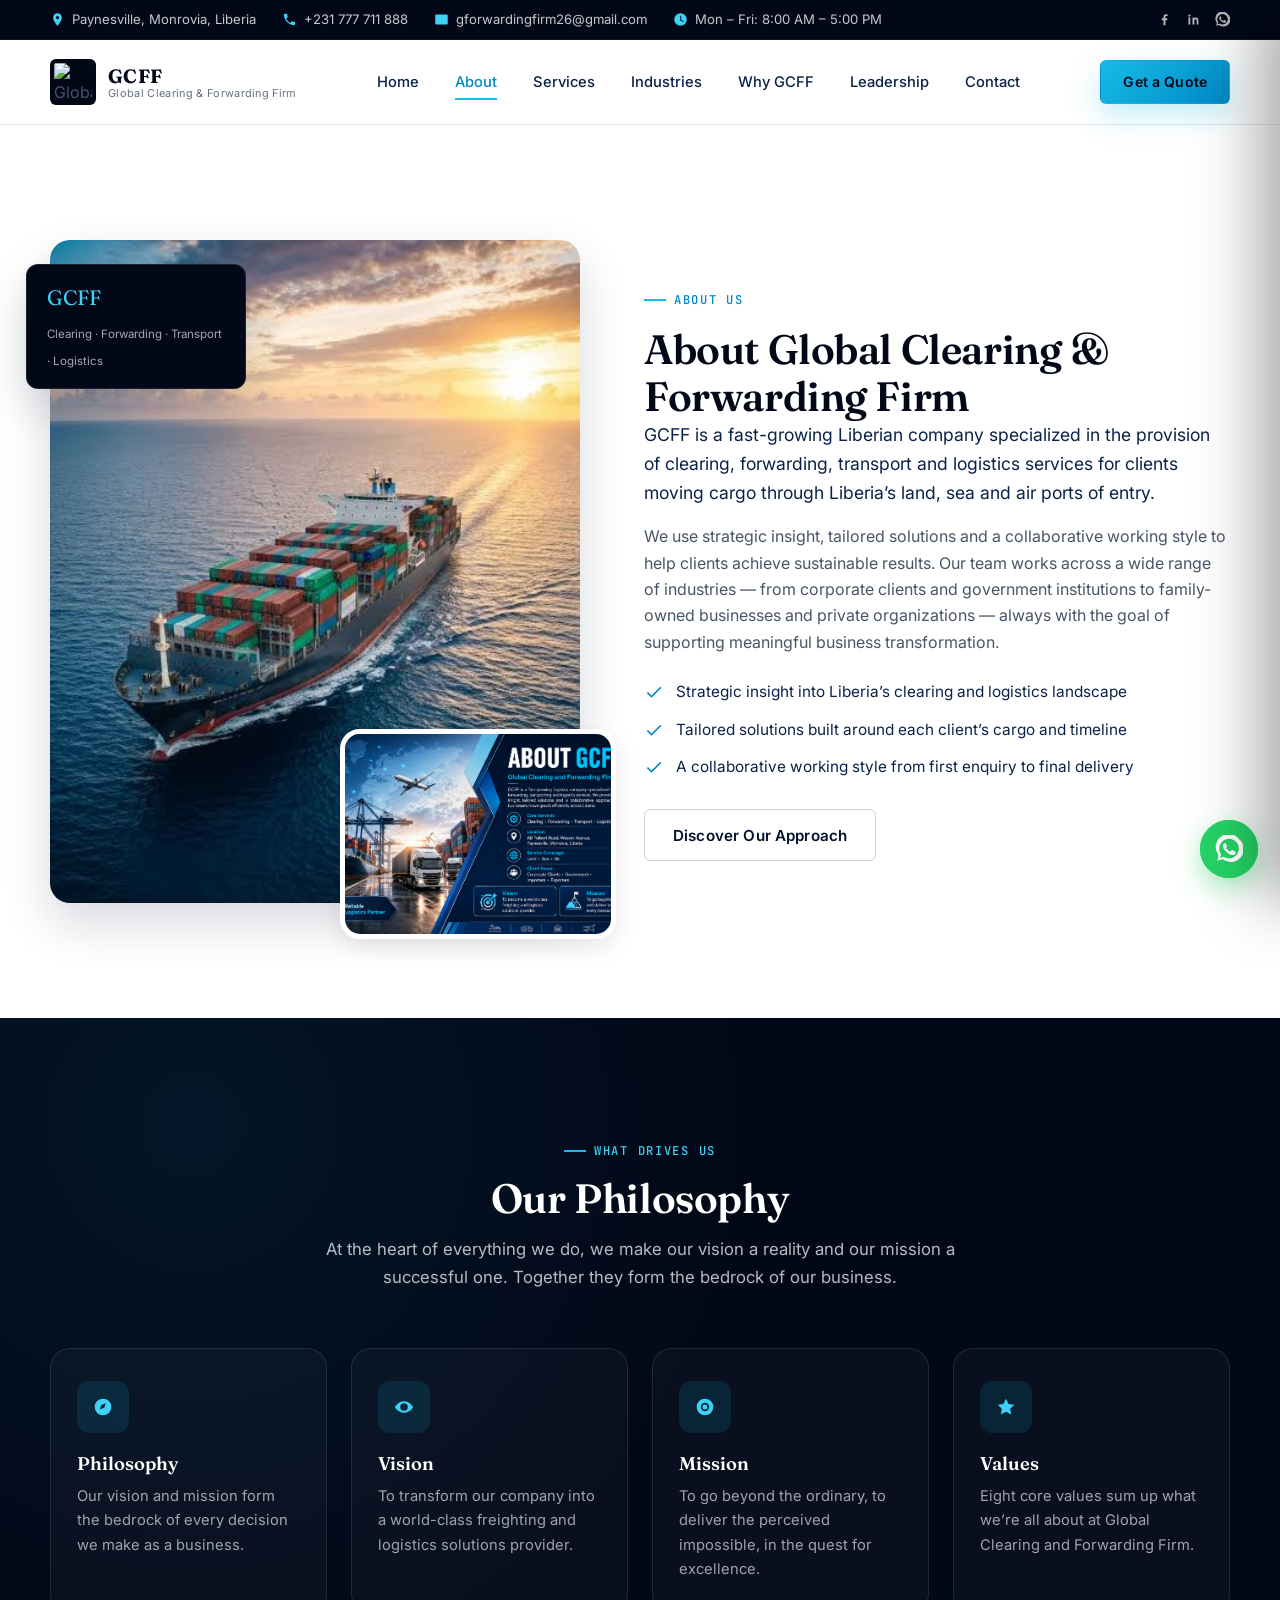
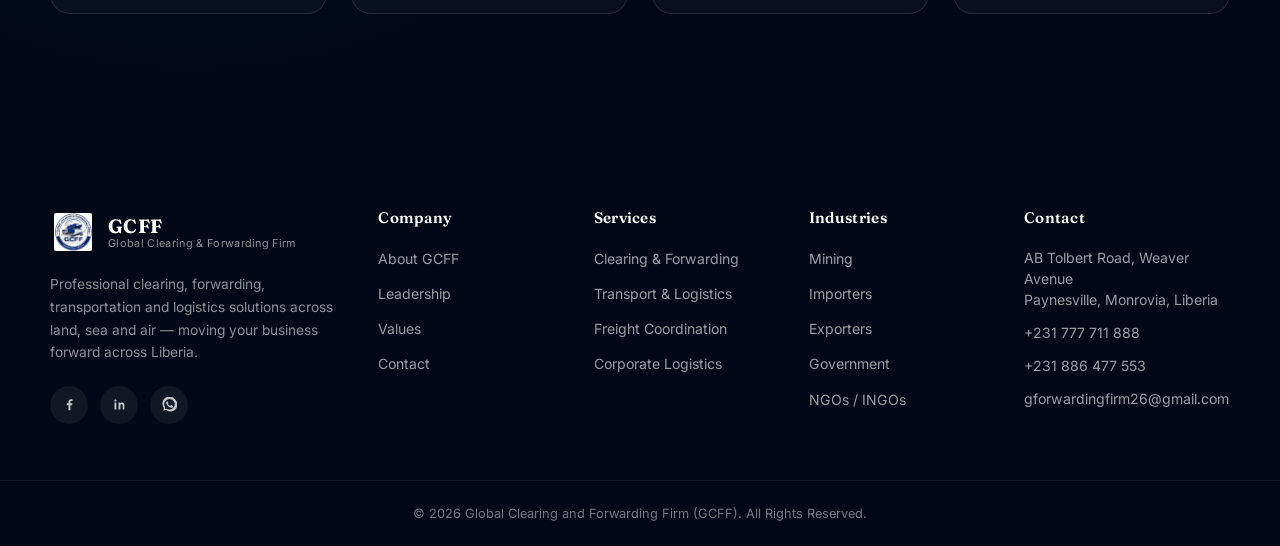
==== commit 138f379e: "Update WhatsApp contact number in about.html" ====
--- a/about.html
+++ b/about.html
@@ -68,7 +68,7 @@
       <ul class="utility-bar__social" aria-label="Social media links">
         <li><a href="https://www.facebook.com/gcaffirm" aria-label="GCFF on Facebook"><svg class="icon icon--sm" aria-hidden="true" focusable="false"><use href="#icon-facebook"></use></svg></a></li>
         <li><a href="#" aria-label="GCFF on LinkedIn"><svg class="icon icon--sm" aria-hidden="true" focusable="false"><use href="#icon-linkedin"></use></svg></a></li>
-        <li><a href="https://wa.me/231886550324" aria-label="Chat with GCFF on WhatsApp"><svg class="icon icon--sm" aria-hidden="true" focusable="false"><use href="#icon-whatsapp"></use></svg></a></li>
+        <li><a href="https://wa.me/231777711888" aria-label="Chat with GCFF on WhatsApp"><svg class="icon icon--sm" aria-hidden="true" focusable="false"><use href="#icon-whatsapp"></use></svg></a></li>
       </ul>
     </div>
   </div>
@@ -250,7 +250,7 @@
         <ul class="footer-social" aria-label="Social media links">
           <li><a href="https://www.facebook.com/gcaffirm" aria-label="GCFF on Facebook"><svg class="icon icon--sm" aria-hidden="true" focusable="false"><use href="#icon-facebook"></use></svg></a></li>
           <li><a href="#" aria-label="GCFF on LinkedIn"><svg class="icon icon--sm" aria-hidden="true" focusable="false"><use href="#icon-linkedin"></use></svg></a></li>
-          <li><a href="https://wa.me/231886550324" aria-label="Chat with GCFF on WhatsApp"><svg class="icon icon--sm" aria-hidden="true" focusable="false"><use href="#icon-whatsapp"></use></svg></a></li>
+          <li><a href="https://wa.me/231777711888" aria-label="Chat with GCFF on WhatsApp"><svg class="icon icon--sm" aria-hidden="true" focusable="false"><use href="#icon-whatsapp"></use></svg></a></li>
         </ul>
       </div>
 
@@ -304,7 +304,7 @@
   </footer>
 
   <!-- Floating WhatsApp button -->
-  <a class="floating-whatsapp" href="https://wa.me/231886550324" target="_blank" rel="noopener" aria-label="Chat with GCFF on WhatsApp">
+  <a class="floating-whatsapp" href="https://wa.me/231777711888" target="_blank" rel="noopener" aria-label="Chat with GCFF on WhatsApp">
     <svg class="icon" aria-hidden="true" focusable="false"><use href="#icon-whatsapp"></use></svg>
   </a>
 
